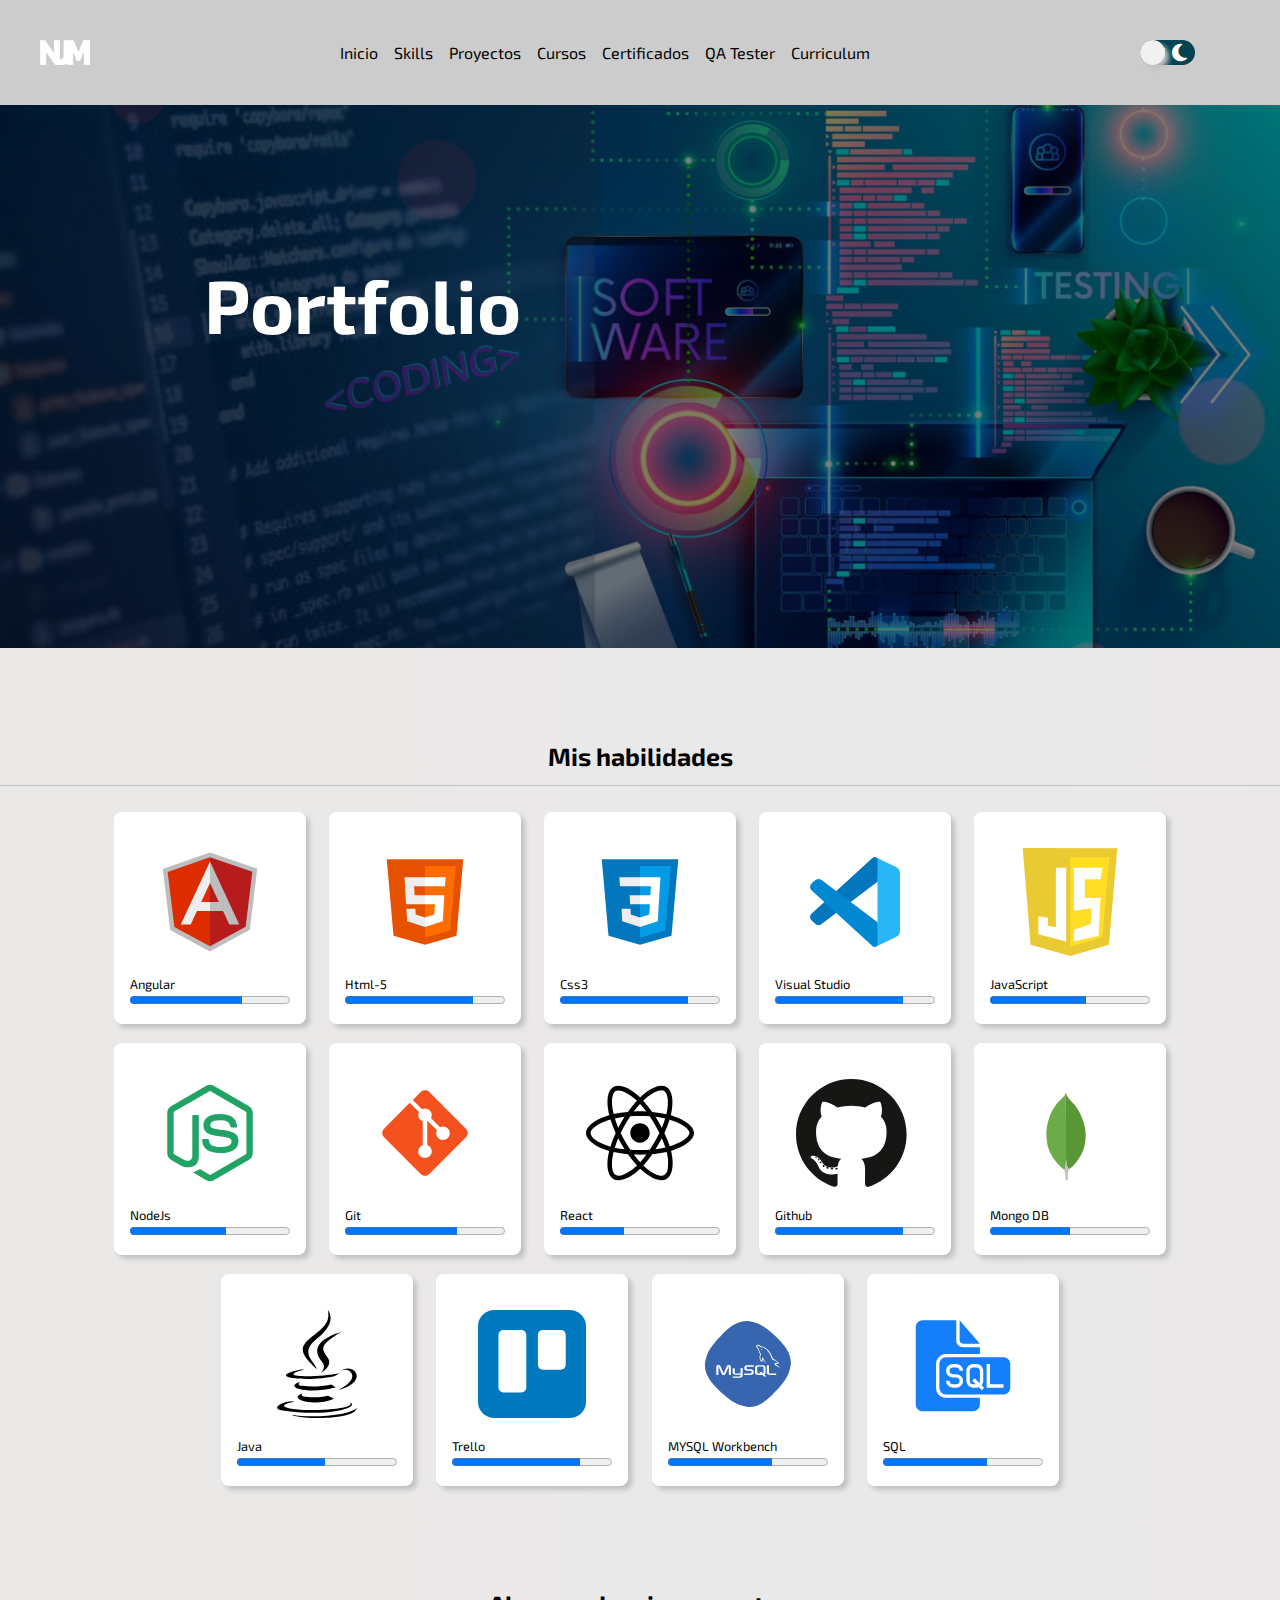
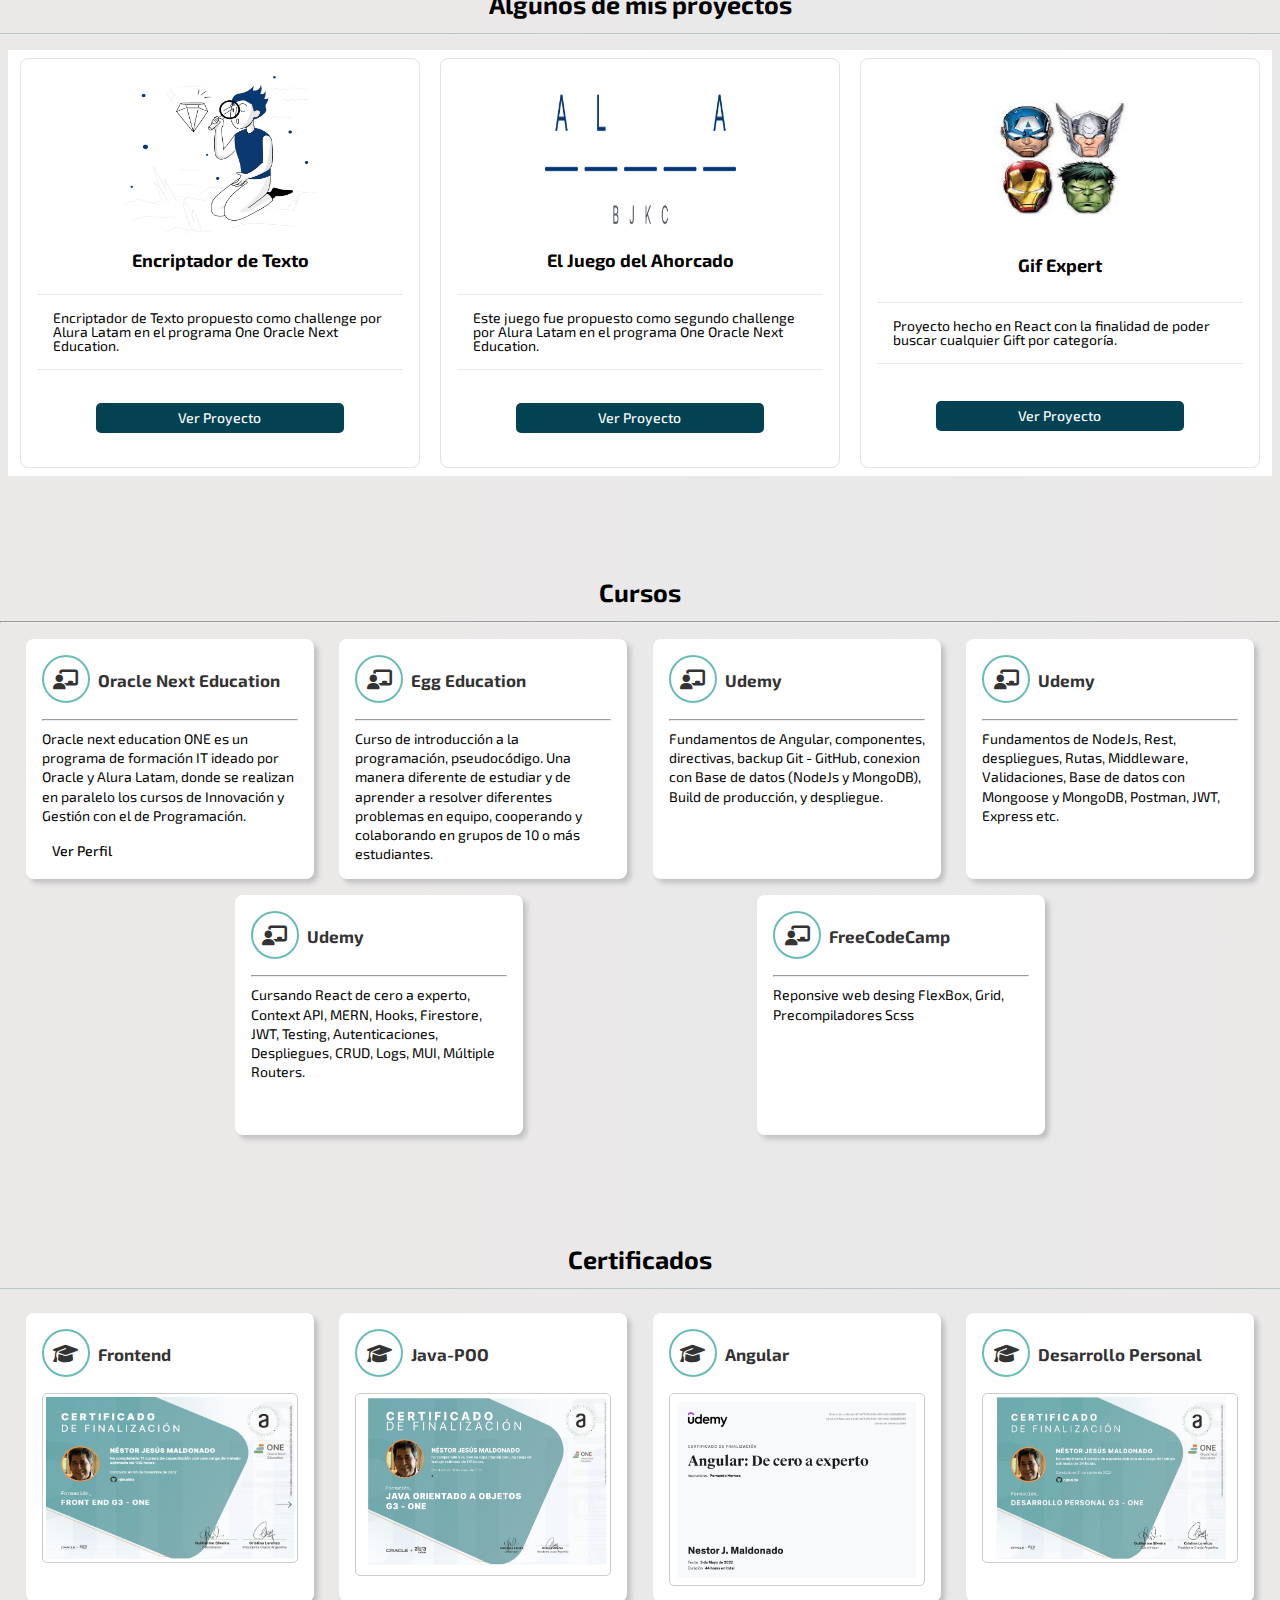
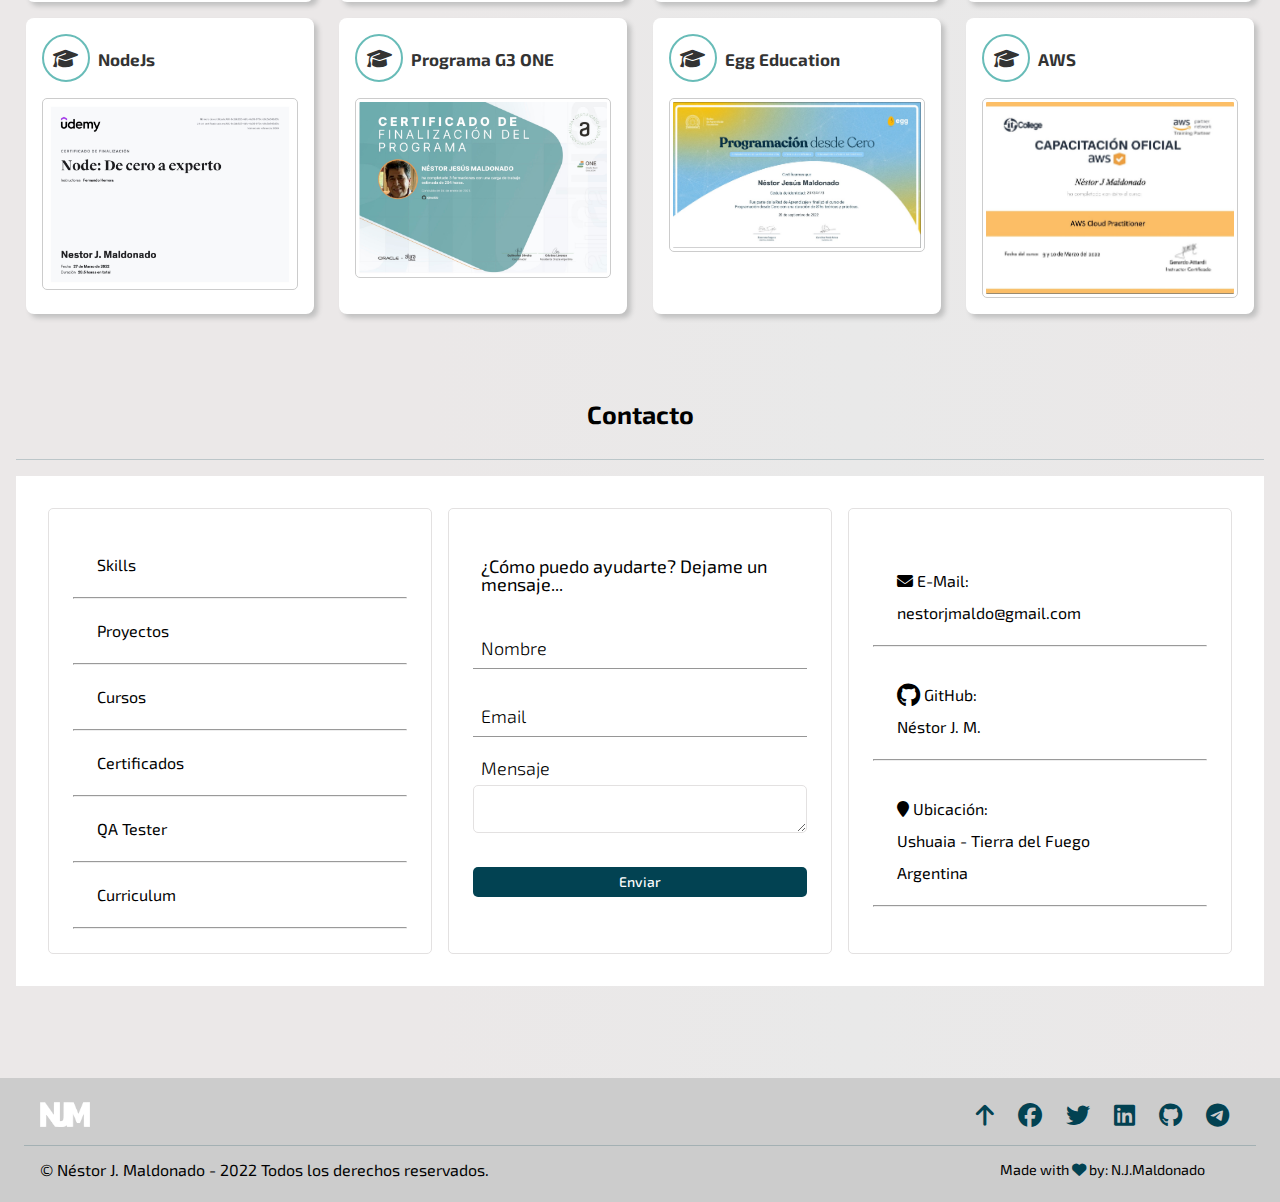
==== front.html @ 5a68ca97 "más habilidades css" ====
<!DOCTYPE html>
<html lang="es">
<head>
    <meta class="header__enlace" charset="UTF-8">
    <meta class="header__enlace" http-equiv="X-UA-Compatible" content="IE=edge">
    <meta class="header__enlace" name="viewport" content="width=device-width, initial-scale=1.0">
    <!-- Css -->
    <link rel="stylesheet" href="css/main.css">
    <!-- Google Font -->
    <link rel="preconnect" href="https://fonts.googleapis.com">
    <link rel="preconnect" href="https://fonts.gstatic.com" crossorigin>
    <link href="https://fonts.googleapis.com/css2?family=Exo+2:wght@300;400;500;600;700&family=Montserrat:wght@300;400;700&display=swap" rel="stylesheet">
    <!-- Font Awesome -->
    <link rel="stylesheet" href="https://cdnjs.cloudflare.com/ajax/libs/font-awesome/6.4.0/css/all.min.css">  

    <title>Portfolio</title>
</head>
<body>
    <section class="container" id="index">
        <header class="header__navbar-fixed ">
            <nav class="header__navbar">
                <img  class="logo" src="images/logo.png" alt="Nestor J. Maldonado">
                <ul class="header__menu" id="menu">
                    <a class="header__enlace " href="index.html">Inicio</a>
                    <a class="header__enlace " href="#habilidades">Skills</a>
                    <a class="header__enlace " href="#proyectos">Proyectos</a>
                    <a class="header__enlace " href="#cursos">Cursos</a>
                    <a class="header__enlace " href="#certificados">Certificados</a>
                    <a class="header__enlace " href="qa.html">QA Tester</a>
                    <a class="header__enlace " target="_blank" href="cv.html">Curriculum </a>
                </ul>
                <button class="header__switch" id="switch">
                    <span><i class="fas fa-sun fa-xl"></i></span>
                    <span><i class="fas fa-moon fa-xl"></i></span>
                </button>
                <div class="header__menu-bar" id="menu_bar">
                    <i class="fas fa-bars"></i>
                </div>
            </nav>
        </header>
        <main class="contenido">
            <!-- Banner -->
            <section class="contenido__banner">
                <div class="contenido__overlay">
                    <h2 class="contenido__text-center">Portfolio</h2>
                </div>
            </section>
            <!-- End Banner -->
            <!-- Habilidades -->
            <section class="habilidades" id="habilidades">
                <h2 class="titulo">Mis habilidades</h2>
                <div class="line"></div>
                <div class="contenedor-habilidad tarjeta-icono">
                    <img src="images/angular.svg"
                         alt="Angular"
                         loading="lazy"
                         class="icono">
                    <label class="habilidad__line" 
                           for="file">Angular</label>
                    <progress class="habilidad__line-progress" 
                              id="file" 
                              max="100" 
                              value="70"> 70% 
                    </progress>
                </div>
                <div class="contenedor-habilidad tarjeta-icono">
                    <img src="images/html-5.svg"
                         alt="html-5"
                         loading="lazy"
                         class="icono">
                        <label class="habilidad__line" 
                           for="file">Html-5</label>
                        <progress class="habilidad__line-progress" 
                              id="file" 
                              max="100" 
                              value="80">
                        </progress>
                </div>
                <div class="contenedor-habilidad tarjeta-icono">
                    <img src="images/css3.svg"
                         alt="Css3"
                         loading="lazy"
                         class="icono">
                        <label class="habilidad__line" 
                               for="file">Css3</label>
                        <progress class="habilidad__line-progress" 
                                  id="file" 
                                  max="100" 
                                  value="80">
                        </progress>
                </div>
                <div class="contenedor-habilidad tarjeta-icono">
                    <img src="images/visual-studio.svg"
                         alt="visual-studio"
                         loading="lazy"
                         class="icono">
                         <label class="habilidad__line" 
                                for="file">Visual Studio</label>
                        <progress class="habilidad__line-progress" 
                                  id="file" 
                                  max="100" 
                                  value="80">
                        </progress>
                </div>
                <div class="contenedor-habilidad tarjeta-icono">
                    <img src="images/javascript-1.svg"
                         alt="JavaScript"
                         loading="lazy"
                         class="icono">
                         <label class="habilidad__line" 
                         for="file">JavaScript</label>
                        <progress class="habilidad__line-progress" 
                                  id="file" 
                                  max="100" 
                                  value="60">
                        </progress>
                </div>
                <div class="contenedor-habilidad tarjeta-icono">
                    <img src="images/icons8-node-js.svg"
                         alt="NodeJs"
                         loading="lazy"
                         class="icono">
                        <label class="habilidad__line" 
                               for="file">NodeJs</label>
                        <progress class="habilidad__line-progress" 
                                  id="file" 
                                  max="100" 
                                  value="60">
                        </progress>
                </div>
                <div class="contenedor-habilidad tarjeta-icono">
                    <img src="images/git.svg"
                         alt="git"
                         loading="lazy"
                         class="icono">
                        <label class="habilidad__line" 
                               for="file">Git</label>
                        <progress class="habilidad__line-progress" 
                                  id="file" 
                                  max="100" 
                                  value="70">
                        </progress>
                </div>
                <div class="contenedor-habilidad tarjeta-icono">
                    <img src="images/react.svg"
                         alt="React"
                         loading="lazy"
                         class="icono">
                        <label class="habilidad__line" 
                                    for="file">React</label>
                        <progress class="habilidad__line-progress" 
                                  id="file" 
                                  max="100" 
                                  value="40">
                        </progress>
                </div>
                <div class="contenedor-habilidad tarjeta-icono">
                    <img src="images/github-icon-1.svg"
                         alt="github"
                         loading="lazy"
                         class="icono">
                        <label class="habilidad__line" 
                               for="file">Github</label>
                        <progress class="habilidad__line-progress" 
                                  id="file" 
                                  max="100" 
                                  value="80">
                        </progress>
                </div>
                <div class="contenedor-habilidad tarjeta-icono">
                    <img src="images/mongodb-icon-1.svg"
                         alt="mongoDB"
                         loading="lazy"
                         class="icono">
                        <label class="habilidad__line" 
                               for="file">Mongo DB</label>
                        <progress class="habilidad__line-progress" 
                                  id="file" 
                                  max="100" 
                                  value="50">
                        </progress>
                </div>
                <div class="contenedor-habilidad tarjeta-icono">
                    <img src="images/java.svg"
                         alt="Java"
                         loading="lazy"
                         class="icono">
                        <label class="habilidad__line" 
                               for="file">Java</label>
                        <progress class="habilidad__line-progress" 
                                  id="file" 
                                  max="100" 
                                  value="55">
                        </progress>
                </div>
                <div class="contenedor-habilidad tarjeta-icono">
                    <img src="images/trello.svg"
                         alt="Trello"
                         loading="lazy"
                         class="icono">
                        <label class="habilidad__line" 
                               for="file">Trello</label>
                        <progress class="habilidad__line-progress" 
                                  id="file" 
                                  max="100" 
                                  value="80">
                        </progress>
                </div>
                <div class="contenedor-habilidad tarjeta-icono">
                    <img src="images/mySql.svg"
                         alt="SQL"
                         loading="lazy"
                         class="icono">
                        <label class="habilidad__line" 
                               for="file">MYSQL Workbench</label>
                        <progress class="habilidad__line-progress" 
                                  id="file" 
                                  max="100" 
                                  value="65">
                        </progress>
                </div>
                <div class="contenedor-habilidad tarjeta-icono">
                    <img src="images/SQL.svg"
                         alt="SQL"
                         loading="lazy"
                         class="icono">
                        <label class="habilidad__line" 
                               for="file">SQL</label>
                        <progress class="habilidad__line-progress" 
                                  id="file" 
                                  max="100" 
                                  value="65">
                        </progress>
                </div>
            </section>
            <!-- End Habilidades -->
            <!-- Proyectos -->
            <section class="proyectos" id="proyectos">
                <h2 class="titulo">Algunos de mis proyectos</h2>
                <div class="line"></div>
                <div class="contenedor-de-proyectos">
                    <div class="tarjeta-de-proyecto">
                        <img src="images/muñeco.png"
                             alt="Ecriptado de Texto"
                             loading="lazy"
                             class="project-img">
                        <h3 class="titulo-de-proyecto">Encriptador de Texto</h3>
                        <p class="detalles-de-proyecto">
                            Encriptador de Texto propuesto como challenge por Alura Latam en el programa One Oracle Next Education.</p>
                        <a href="https://njmaldo.github.io/Encriptador-de-Texto/" 
                           target="_blank" 
                           class="button">
                        <span>Ver Proyecto</span>
                        </a>
                    </div>
                    <div class="contenedor-de-proyecto tarjeta-de-proyecto">
                            <img src="images/ahorcado.png"
                                    alt="El juego del Ahoracado"
                                    loading="lazy"
                                    class="project-img">
                            <h3 class="titulo-de-proyecto">El Juego del Ahorcado</h3>
                            <p class="detalles-de-proyecto">
                                Este juego fue propuesto como segundo challenge por Alura Latam en el programa One Oracle Next Education. </p>
                            <a  href="https://njmaldo.github.io/juego_del_ahorcado/" 
                                target="_blank" 
                                class="button">
                            <span>Ver Proyecto</span>
                            </a>
                    </div>
                    <div class="contenedor-de-proyecto tarjeta-de-proyecto">
                            <img src="images/avengers.jpeg"
                                 alt="otro-proyecto"
                                 loading="lazy"
                                 class="project-img">
                            <h3 class="titulo-de-proyecto">Gif Expert</h3>
                            <p class="detalles-de-proyecto">
                                Proyecto hecho en React con la finalidad de poder buscar cualquier Gift por categoría.</p>
                            <a href="https://njmaldo.github.io/gifs-app-vite/" 
                               target="_blank" 
                               class="button">
                            <span>Ver Proyecto</span>
                            </a>
                    </div>
                </div>
            </section>
            <!-- End Proyectos -->
            <!-- about -->
            <!-- <section class="about" id="about">
                <h2 class="titulo">Sobre Mí</h2>
                <div class="line"></div>
                <p class="yo">Mi nombre es Néstor, nací en un mundo analógico y tuve la oportunidad de vivir la revolución digital en primera persona. Trabajé en grandes empresas multinacionales del sector tecnológico con electrónica analógica y digital, 
                    allí tome contacto con la programación en bajo nivel (ICSP). Me apasioné con la programación y desde ese momento nunca me detuve. En este momento estoy enfocado en desarrollo web, tanto en front como en backend.<br>
                    Trabajo constántemente en diversos proyectos y disfruto cada desafío, busco adquirir experiencia profesional como desarrollador, no tengo miedo al cambio ni a las nuevas experiencias, puedo trabajar solo o en grupos, donde puedo integrarme fácilmente,
                     disfruto aprendiendo de quienes saben más que yo, y más aún mentorizando a quien pueda, siempre que haya una oportunidad.
                    </p>
            </section> -->
            <section class="about" id="cursos">
                <h2 class="titulo">Cursos</h2>
                <hr>
                <div class="about__row">
                    <div class="about__detail">
                        <h3><i class="fa fa-chalkboard-user"></i>Oracle Next Education</h3>
                        <hr>
                        <p>Oracle next education ONE es un programa de formación IT ideado por Oracle y Alura Latam, donde se realizan en paralelo los cursos de Innovación y Gestión con el de Programación.</p>
                            <a target="_blank" href="https://app.aluracursos.com/user/nestorjmaldo/fullCertificate/a5e89cc018bd2e7883b5d84e7eba1e15"><button class="btn_link">Ver Perfil</button> </a>
                        
                    </div>
                    <div class="about__detail">
                        <h3><i class="fa fa-chalkboard-user"></i>Egg Education</h3>
                        <hr>
                        <p>Curso de introducción a la programación, pseudocódigo. Una manera diferente de estudiar y de aprender a resolver diferentes problemas en equipo, cooperando y colaborando en grupos de 10 o más estudiantes.</p>
                    </div>
                    <div class="about__detail">
                        <h3><i class="fa fa-chalkboard-user"></i>Udemy</h3>
                        <hr>
                        <p>Fundamentos de Angular, componentes, directivas, backup Git - GitHub, conexion con Base de datos (NodeJs y MongoDB), Build de producción, y despliegue. </p>
                    </div>
                    <div class="about__detail">
                        <h3><i class="fa fa-chalkboard-user"></i>Udemy</h3>
                        <hr>
                        <p>Fundamentos de NodeJs, Rest, despliegues, Rutas, Middleware, Validaciones, Base de datos con Mongoose y MongoDB, Postman, JWT, Express etc.</p>
                    </div>
                    <div class="about__detail">
                        <h3><i class="fa fa-chalkboard-user"></i>Udemy</h3>
                        <hr>
                        <p>Cursando React de cero a experto, Context API, MERN, Hooks, Firestore, JWT, Testing, Autenticaciones, Despliegues, CRUD, Logs, MUI, Múltiple Routers.</p>
                    </div>
                    <div class="about__detail">
                        <h3><i class="fa fa-chalkboard-user"></i>FreeCodeCamp</h3>
                        <hr>
                        <p>Reponsive web desing FlexBox, Grid, Precompiladores Scss</p>
                    </div>
                    
                </div>
            </section>
            <!-- End about -->
            <!-- Certificados -->
            <section class="about" id="certificados">
                <h2 class="titulo">Certificados</h2>
                <div class="line"></div>
                <div class="container-certificados">
                    
                    <div class="modal" id="myModal" >
                        <span class="close" onclick="document.getElementById('myModal').style.display='none' ">&times;</span>
                        <img class="modal-content" id="img01">
                        <div class="caption"></div>
                    </div>
                    <div class="about__detail">
                        <h3><i class="fa fa-graduation-cap"></i>Frontend</h3>
                        <img src="images/Certificado-One-G3-Frontend.png" alt="Curso de Frontend" data-modal="1" class="img" id="myImg">
                    </div>
                    <div class="about__detail">
                        <h3><i class="fa fa-graduation-cap"></i>Java-POO</h3>
                        <img src="images/Certificado-Java-Poo-G3-One.jpg" alt="Curso de Java" data-modal="2" class="img" id="myImg">
                    </div>
                    <div class="about__detail" >
                        <h3><i class="fa fa-graduation-cap"></i>Angular</h3>
                        <img src="images/Certificado Angular Udemy .jpg" alt="Curso de Angular" data-modal="3" class="img" id="myImg">
                    </div>
                    <div class="about__detail">
                        <h3><i class="fa fa-graduation-cap"></i>Desarrollo Personal</h3>
                        <img src="images/Certificado-G3-One.jpg" alt="Curso de Desarrolo personal" data-modal="4" class="img" id="myImg">
                    </div>
                    <div class="about__detail">
                        <h3><i class="fa fa-graduation-cap"></i>NodeJs</h3>
                        <img src="images/Certificado Node Udemy .jpg" alt="Curso de NodeJs" data-modal="5" class="img" id="myImg">
                    </div>
                    <div class="about__detail">
                        <h3><i class="fa fa-graduation-cap"></i>Programa G3 ONE</h3>
                        <img src="images/Fin-Programa-G3-ONE.jpg" alt="Curso Oracle ONE" data-modal="6" class="img" id="myImg">
                    </div>
                    <div class="about__detail">
                        <h3><i class="fa fa-graduation-cap"></i>Egg Education</h3>
                        <img src="images/Certificado-Egg.jpg" alt="Curso de Pseudocódigo" data-modal="7" class="img" id="myImg">
                    </div>
                    <div class="about__detail">
                        <h3><i class="fa fa-graduation-cap"></i>AWS</h3>
                        <img src="images/Certificado-AWS.jpg" alt="Curso de AWS" data-modal="8" class="img" id="myImg">
                    </div>
                </div>
            </section>
            <!-- End Certificados -->
            <!-- Contacto -->
            <section class="contacto">
                <h2 class="titulo">Contacto</h2>
                <div class="line"></div>
                <div class="contacto__container">
                    <div class="contacto__ref">
                        <div class="address-box">
                            <a href="#habilidades">Skills</a>
                        </div>
                        <hr>
                        <div class="address-box">
                            <a href="#proyectos">Proyectos</a>
                        </div>
                        <hr>
                        <div class="address-box">
                            <a href="#cursos">Cursos</a>
                        </div>
                        <hr>
                        <div class="address-box">
                            <a href="#certificados">Certificados</a>
                        </div>
                        <hr>
                        <div class="address-box">
                            <a href="qa.html">QA Tester</a>
                        </div>
                        <hr>
                        <div class="address-box">
                            <a href="cv.html">Curriculum</a>
                        </div>
                        <hr>
                    </div>
                    <form class="contacto__formulario" 
                          method="post" 
                          action="https://formspree.io/f/xyyagaon" 
                          id="contacto__formulario">
                        <legend class="form__label">¿Cómo puedo ayudarte? Dejame un mensaje...</legend>
                        <fieldset>
                            <div class="input-container">
                                <input  name="nombre" 
                                        id="nombre" 
                                        class="input" 
                                        type="text" 
                                        placeholder="Nombre" 
                                        data-nombre
                                        data-tipo="nombre"
                                        required>
                                <label class="input-label" for="nombre">Nombre</label>
                                <span class="input-message-error">Este campo no es válido</span>
                            </div>
                            <div class="input-container">
                                <input name="email" 
                                        id="email" 
                                        class="input" 
                                        type="email" 
                                        placeholder="E-mail" 
                                        data-email
                                        data-tipo="email"
                                        required>
                                <label class="input-label" for="email">Email</label>
                                <span class="input-message-error">Este campo no es válido</span>
                            </div>
        
                            <div class="textarea-container contacto_mensaje-container">
                                <textarea class="textarea contacto_mensaje"
                                          name="mensaje"
                                          id="mensaje"
                                          placeholder="Mensaje"
                                          required
                                          data-desc
                                          data-tipo="mensaje">
                                </textarea>
                                <label class="textarea-label" for="mensaje">Mensaje</label>
                                <span class="textarea-message-error">Este campo es requerido</span>
                            </div>
                            <!-- <div class="contacto__btn"> -->
                                <button class="btn button" 
                                        type="submit"><span>Enviar</span></button>
                            <!-- </div> -->
                            <p id="my-form-status"></p>
                        </fieldset>                       
                    </form>
                    
                    <div class="contacto__ref ">
                        <!-- <div class="address-box">
                            <a href="tel:+5492901487488">
                                <i class="fa-solid fa-mobile"></i> 
                                Teléfono: <br><br> +5492901487488</a>
                        </div> -->
                        <!-- <hr> -->
                        <div class="address-box right">
                            <a href="mailto:nestorjmaldo@gmail.com">
                                <i class="fa fa-envelope"></i>
                                E-Mail:<br><br> nestorjmaldo@gmail.com</a>
                        </div>
                        <hr>
                        <div class="address-box right">
                            <p><i class="fa-brands fa-github fa-xl"></i> GitHub:</p>
                            <p><a href="https://github.com/njmaldo"><br>Néstor J. M.</a>
                            </p>
                        </div>
                        <hr>
                        <div class="address-box right">
                            <p><i class="fa fa-map-marker" aria-hidden="true"></i> Ubicación:</p>
                            <br>Ushuaia - Tierra del Fuego
                                <br><br>Argentina
                        </div>
                        <hr>
                    </div>
                </div>
            </section>
            <!--End Contacto -->
        </main>
        <!-- End Main -->
                <!-- Section Footer -->
                <footer class="footer" id="footer" >
                    <div class="footer_logo">
                        <img src="images/logo.png" alt="logo" />
                    </div>
                    <div class="social-icons">
                        <a class="arrow-up" href="#index" >
                            <i class="fa-solid fa-arrow-up fa-xl"></i></a>
                        <a  href="#"><i class="fa-brands fa-facebook fa-xl" aria-hidden="true"></i></a>
                        <a  href="#"><i class="fa-brands fa-twitter fa-xl" aria-hidden="true"></i></a>
                        <a  href="https://www.linkedin.com/in/nestorjmaldonado/"><i aria-hidden="true" class="fa-brands fa-linkedin fa-xl"></i></a>
                        <a  href="https://github.com/njmaldo"><i class="fa-brands fa-github fa-xl" aria-hidden="true"></i></a>
                        <a  href="https://t.me/NestorJMaldo"><i class="fa-brands fa-telegram fa-xl" aria-hidden="true"></i></a>       
                    </div>
                    <div class="line"></div>
                    <div class="text-center">
                        <p>&copy Néstor J. Maldonado - 2022 Todos los derechos reservados.</p>
                    </div>
                    <div class="text-right">
                        <p>Made with <i class="fa fa-heart" aria-hidden="true"></i> by: <a href="mailto:nestorjmaldo@gmail.com">N.J.Maldonado</a>
                        </p>
                    </div>
                </footer>
                <!-- End Footer -->
    </section>
<script src="portfolio.js"></script>
<script src="app.js" type="module"></script>
</body>
</html>
---- css/main.css ----
@import 'reset.css';
@import 'bases.css';
@import 'header.css';
@import 'dark.css';
@import 'contenido.css';
@import 'habilidades.css';
@import 'proyectos.css';
@import 'about.css';
@import 'contacto.css';
@import 'inputs.css';
@import 'card.css';
@import 'footer.css';
@import 'cv.css';
@import 'modal.css';
@import 'landing.css';
@import 'qa.css';
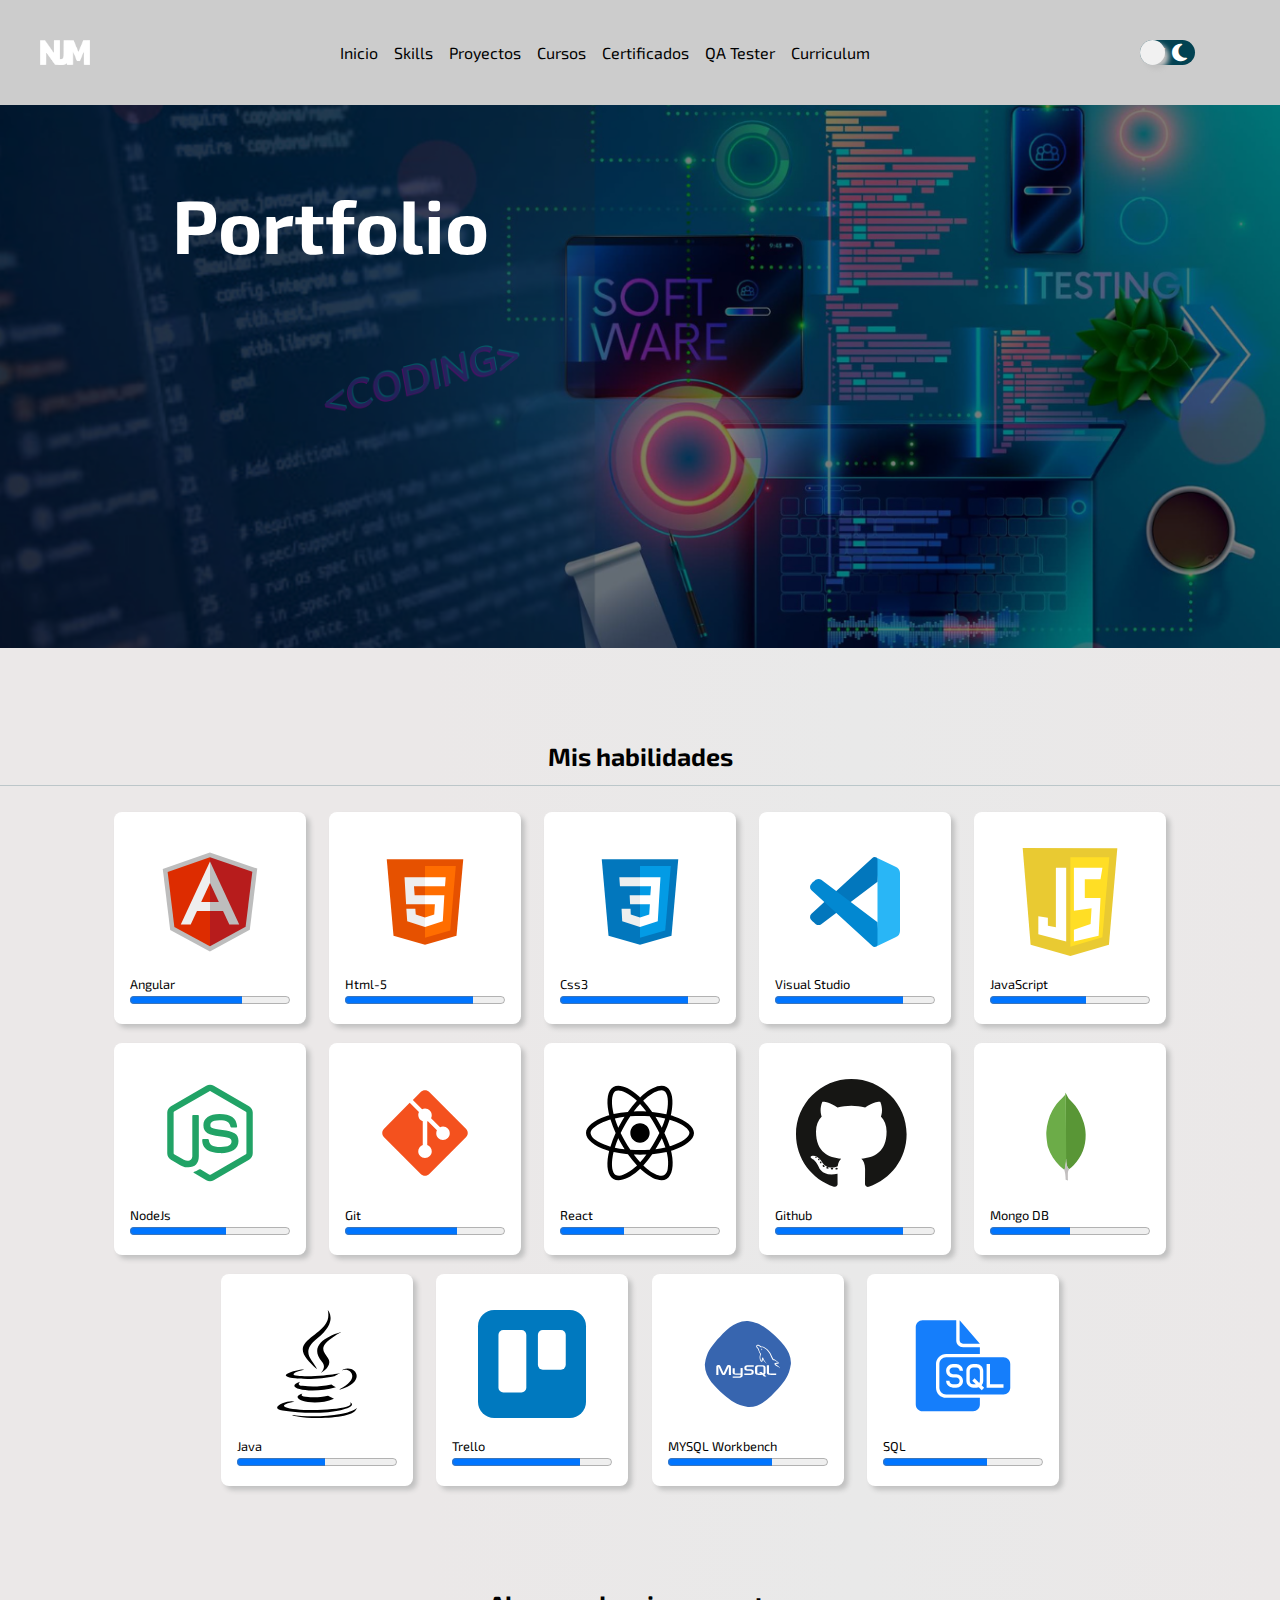
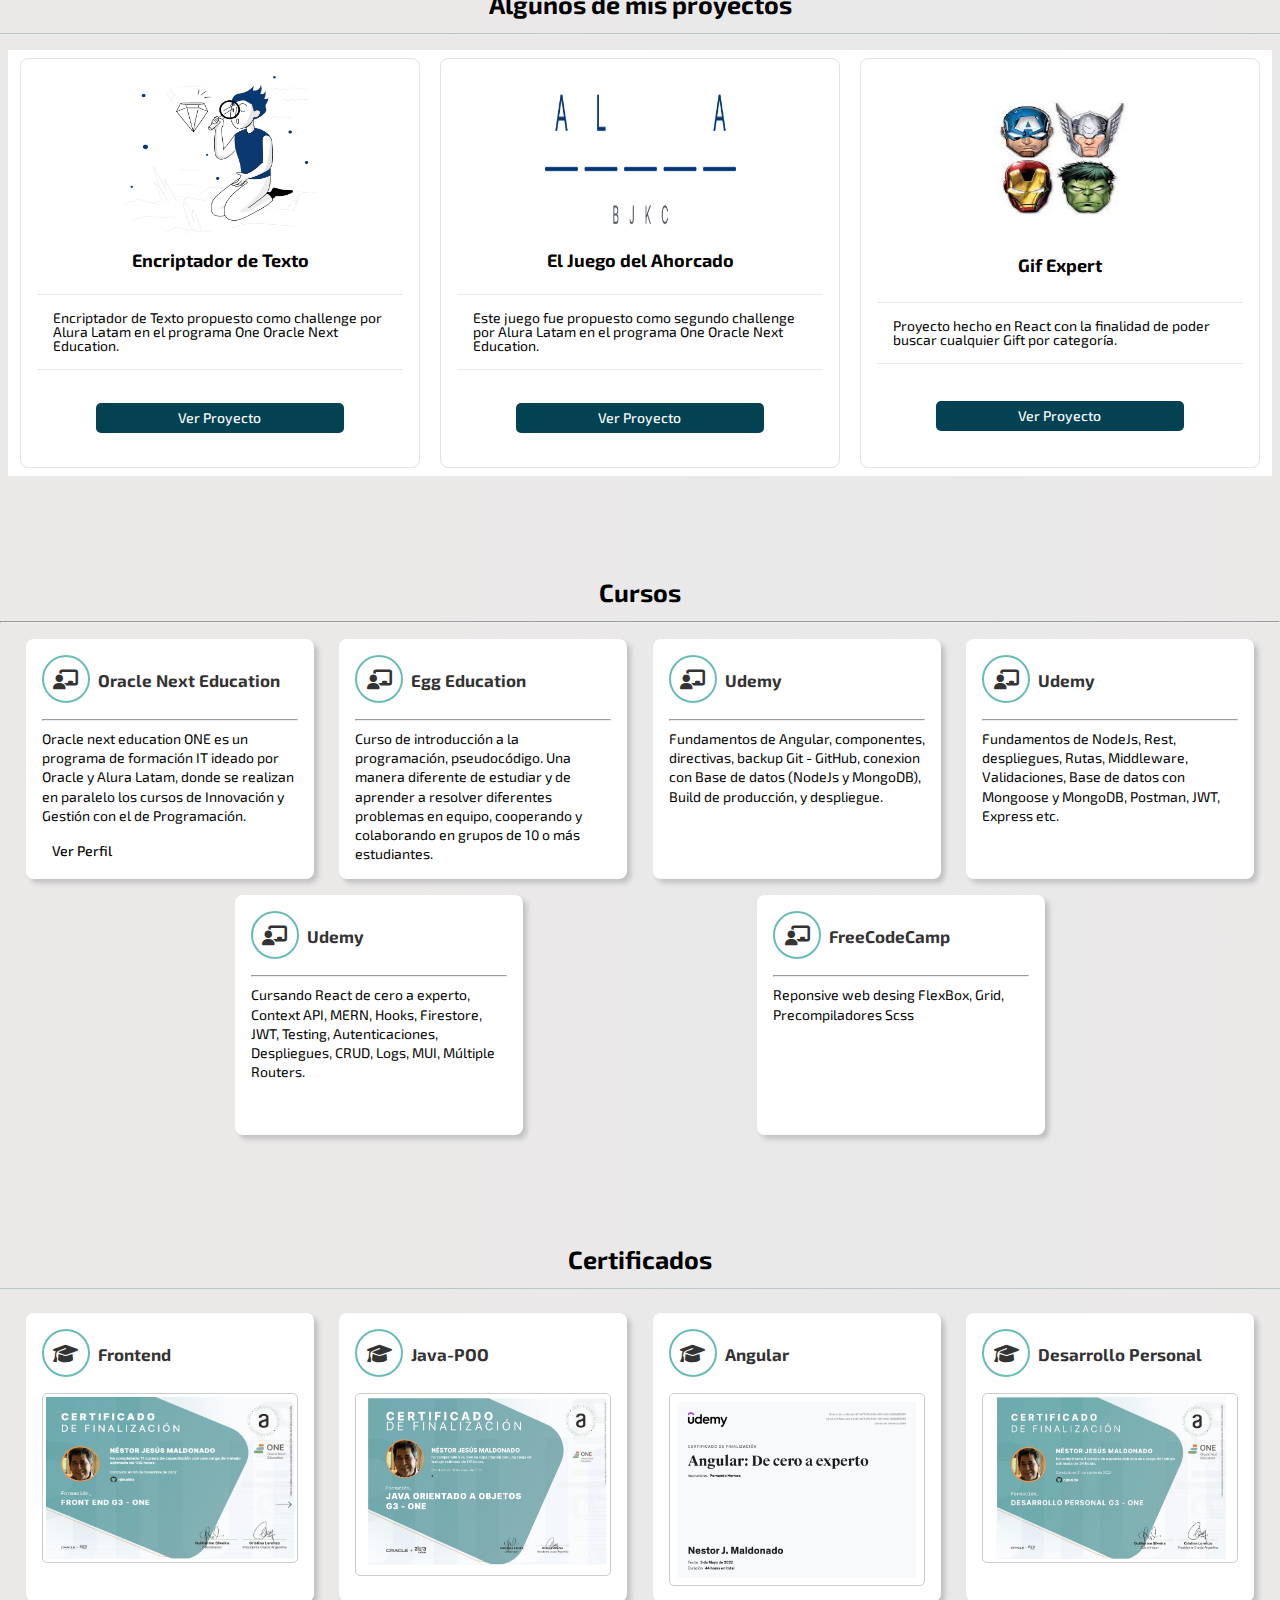
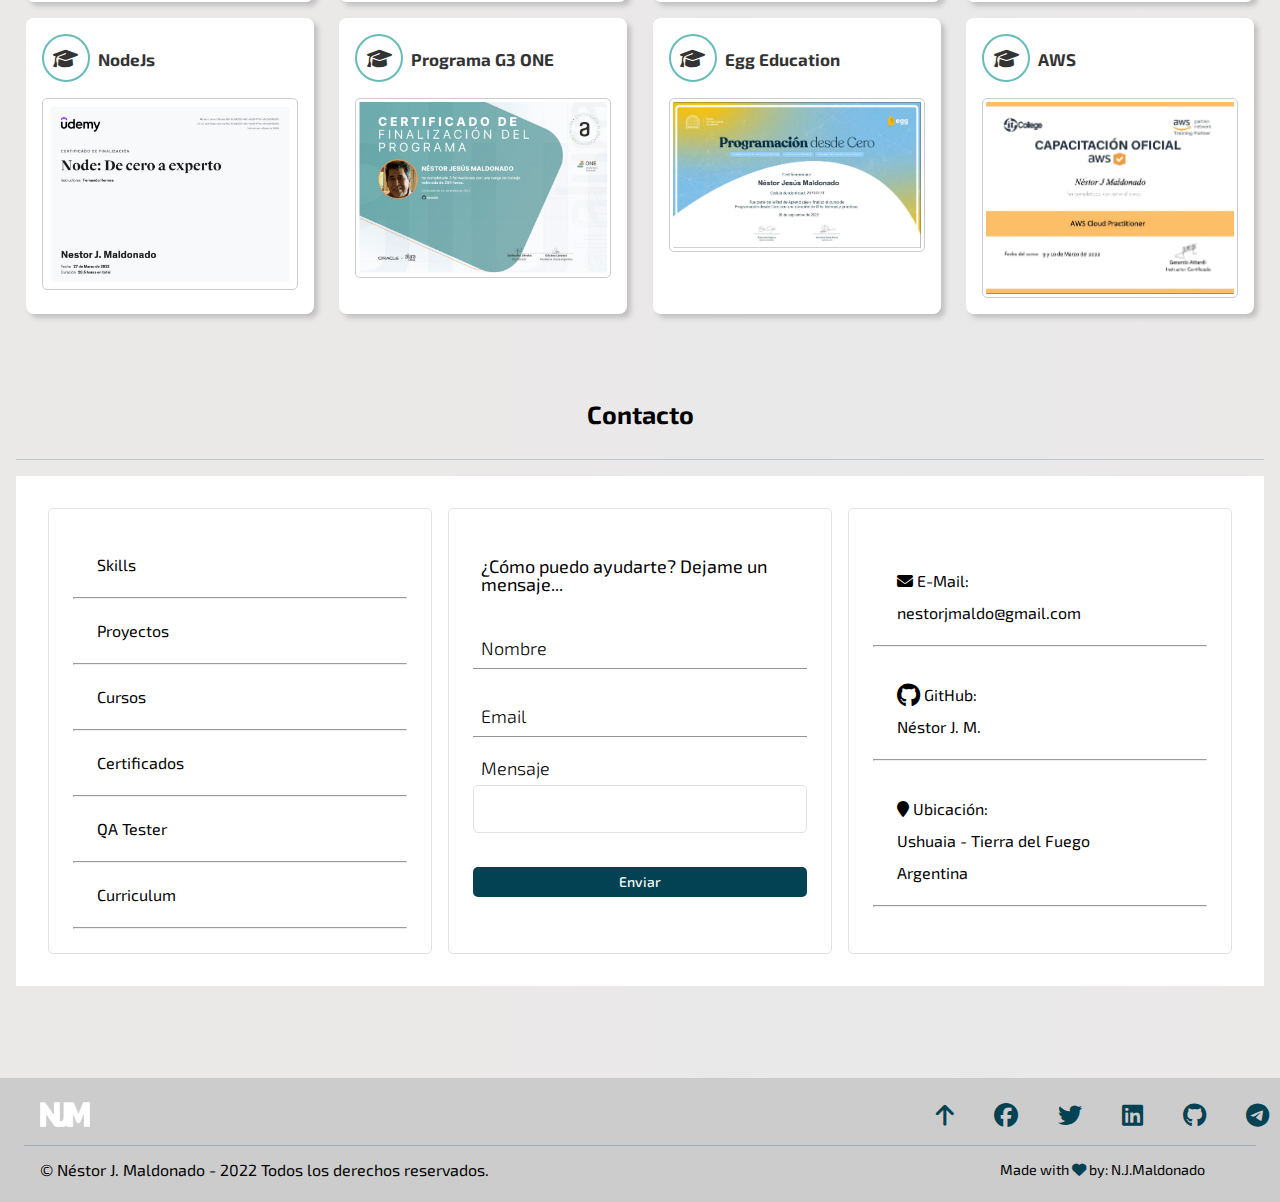
==== commit 22ad0636: "más habilidades" ====
--- a/front.html
+++ b/front.html
@@ -447,6 +447,7 @@
                                           name="mensaje"
                                           id="mensaje"
                                           placeholder="Mensaje"
+                                          minlength="10"
                                           required
                                           data-desc
                                           data-tipo="mensaje">
@@ -454,10 +455,8 @@
                                 <label class="textarea-label" for="mensaje">Mensaje</label>
                                 <span class="textarea-message-error">Este campo es requerido</span>
                             </div>
-                            <!-- <div class="contacto__btn"> -->
                                 <button class="btn button" 
                                         type="submit"><span>Enviar</span></button>
-                            <!-- </div> -->
                             <p id="my-form-status"></p>
                         </fieldset>                       
                     </form>
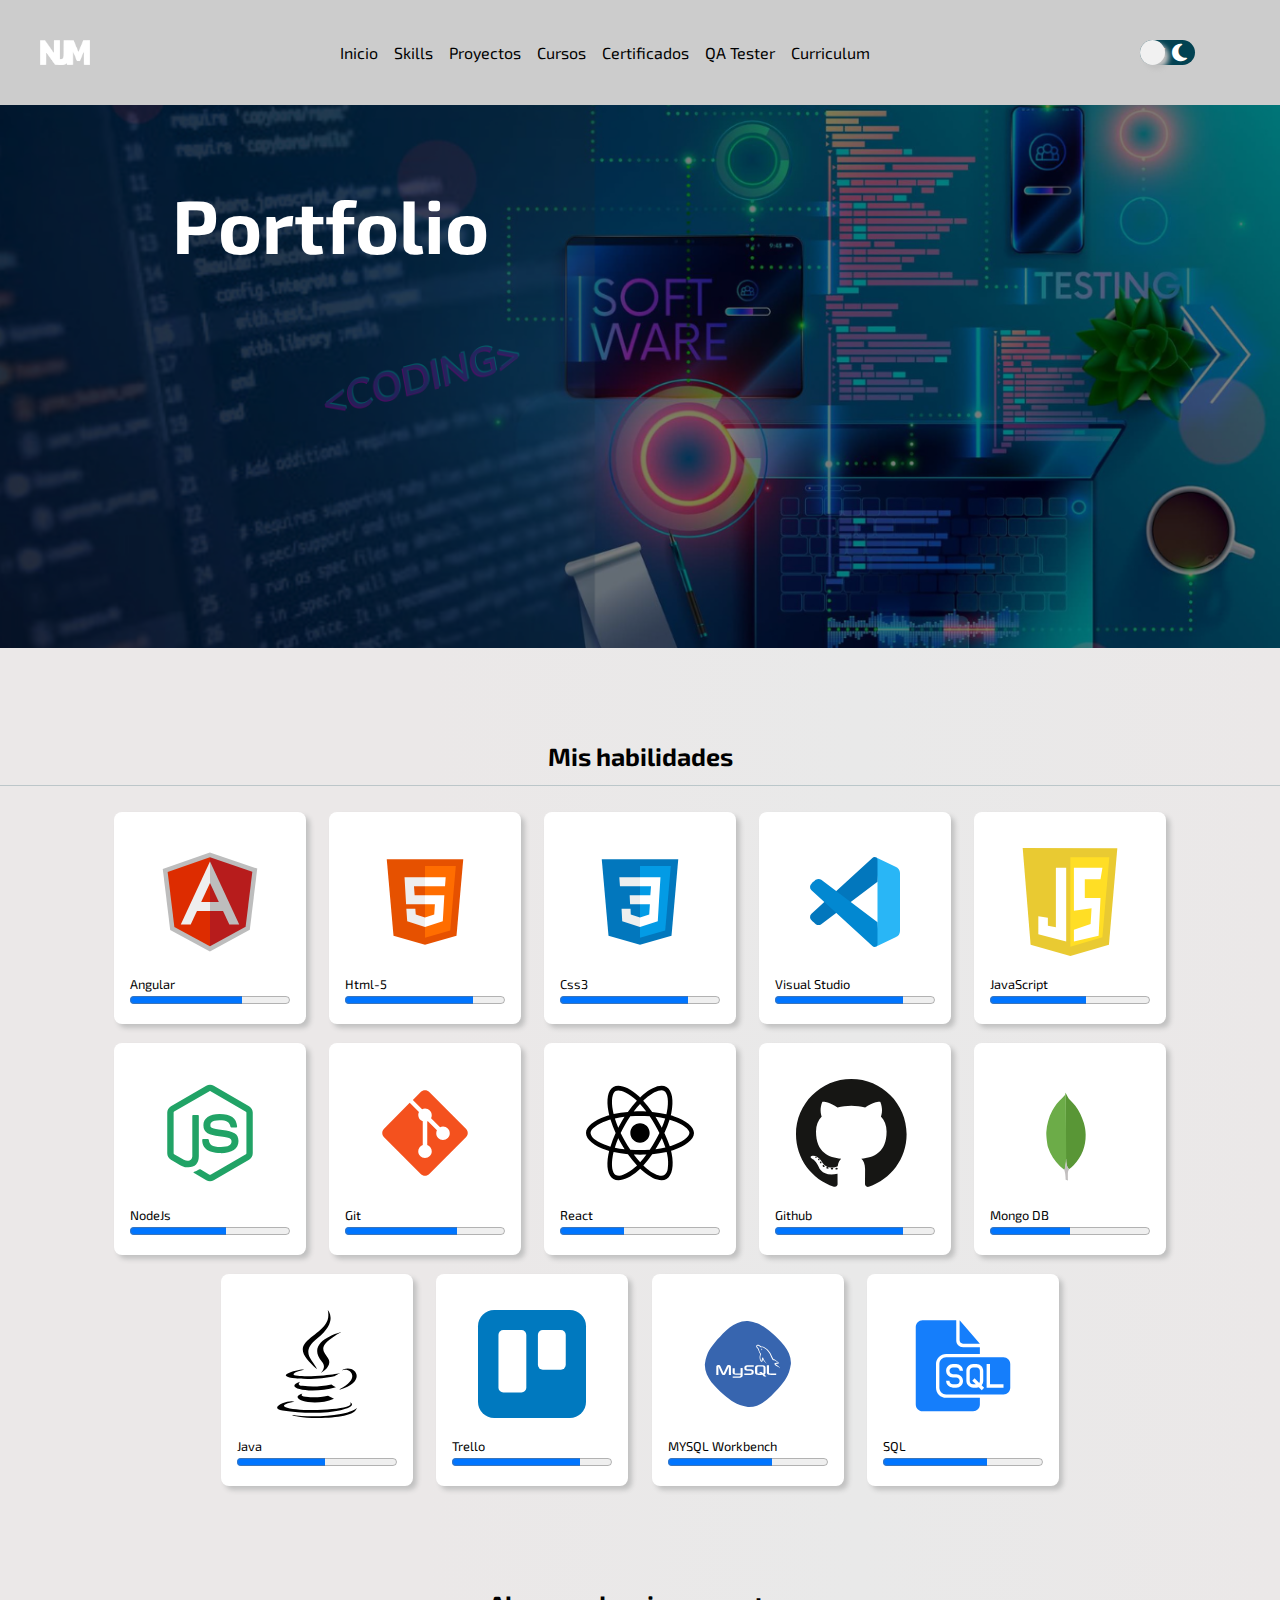
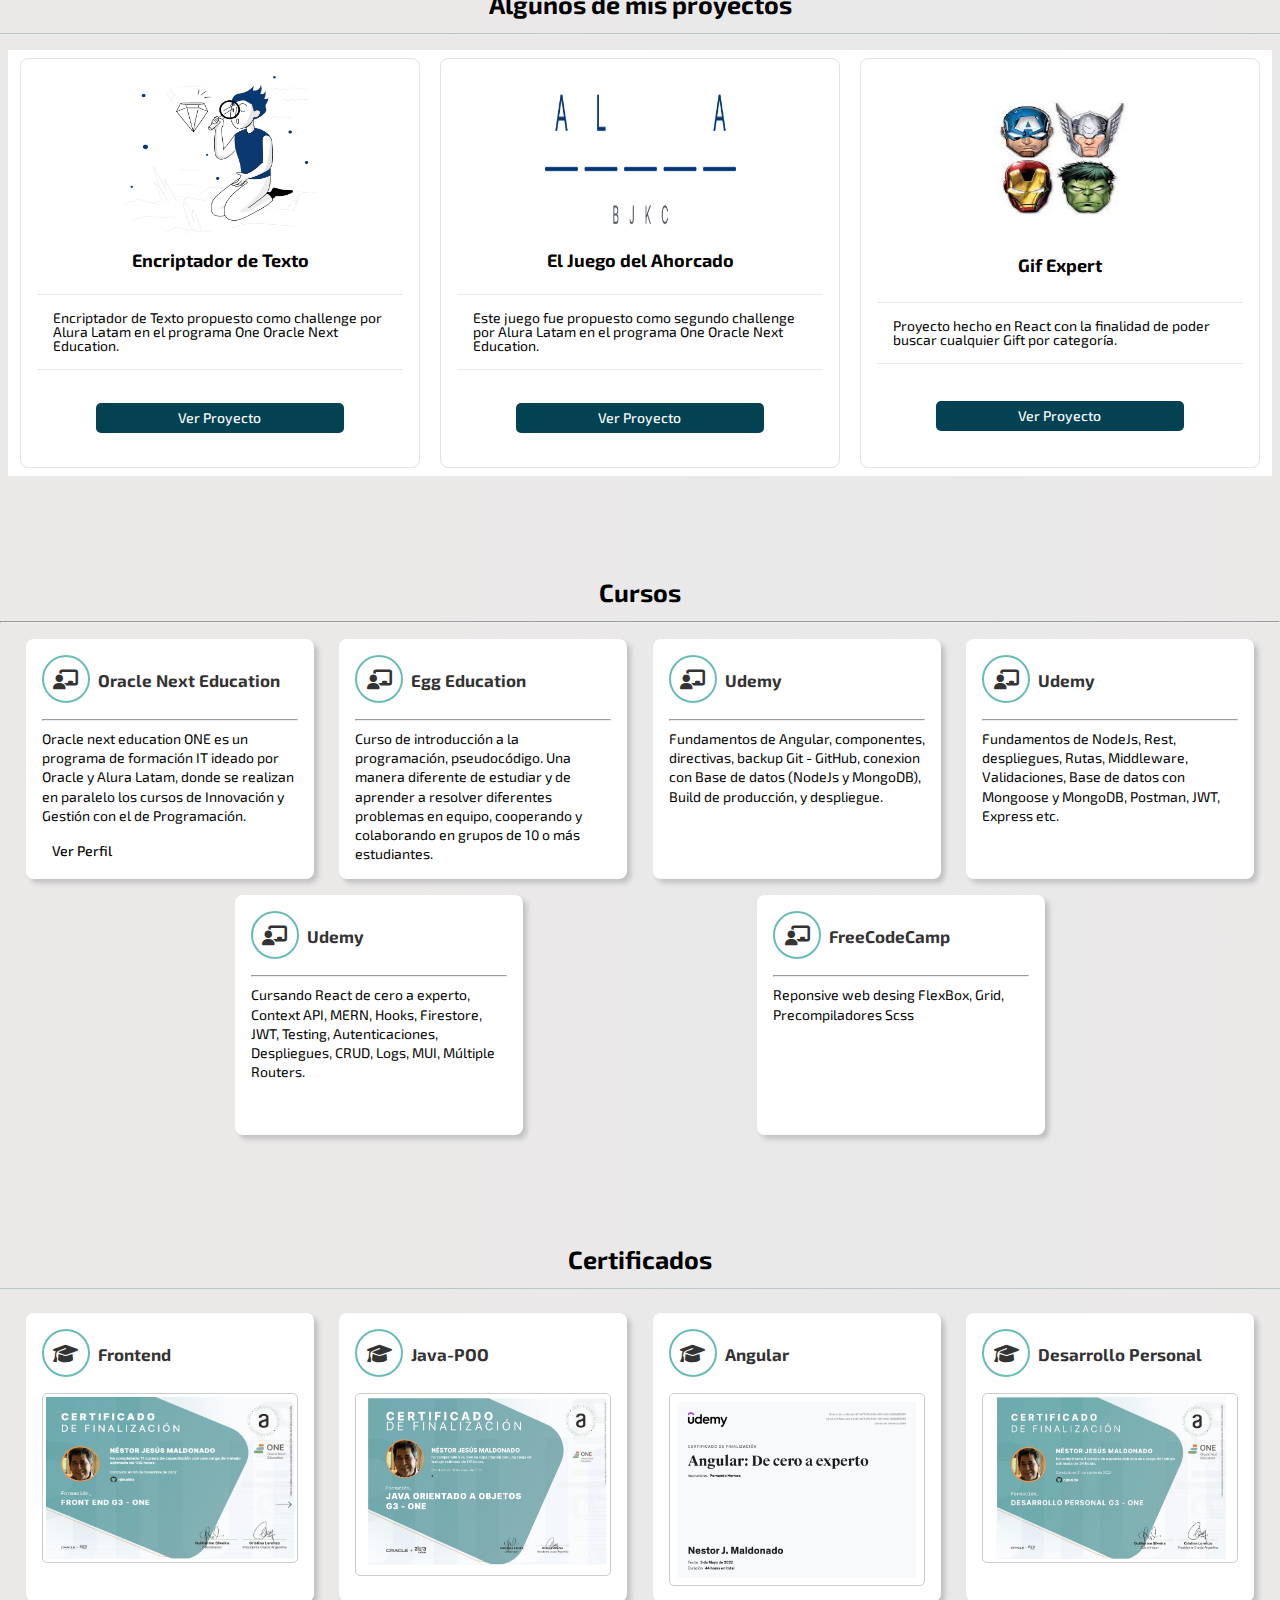
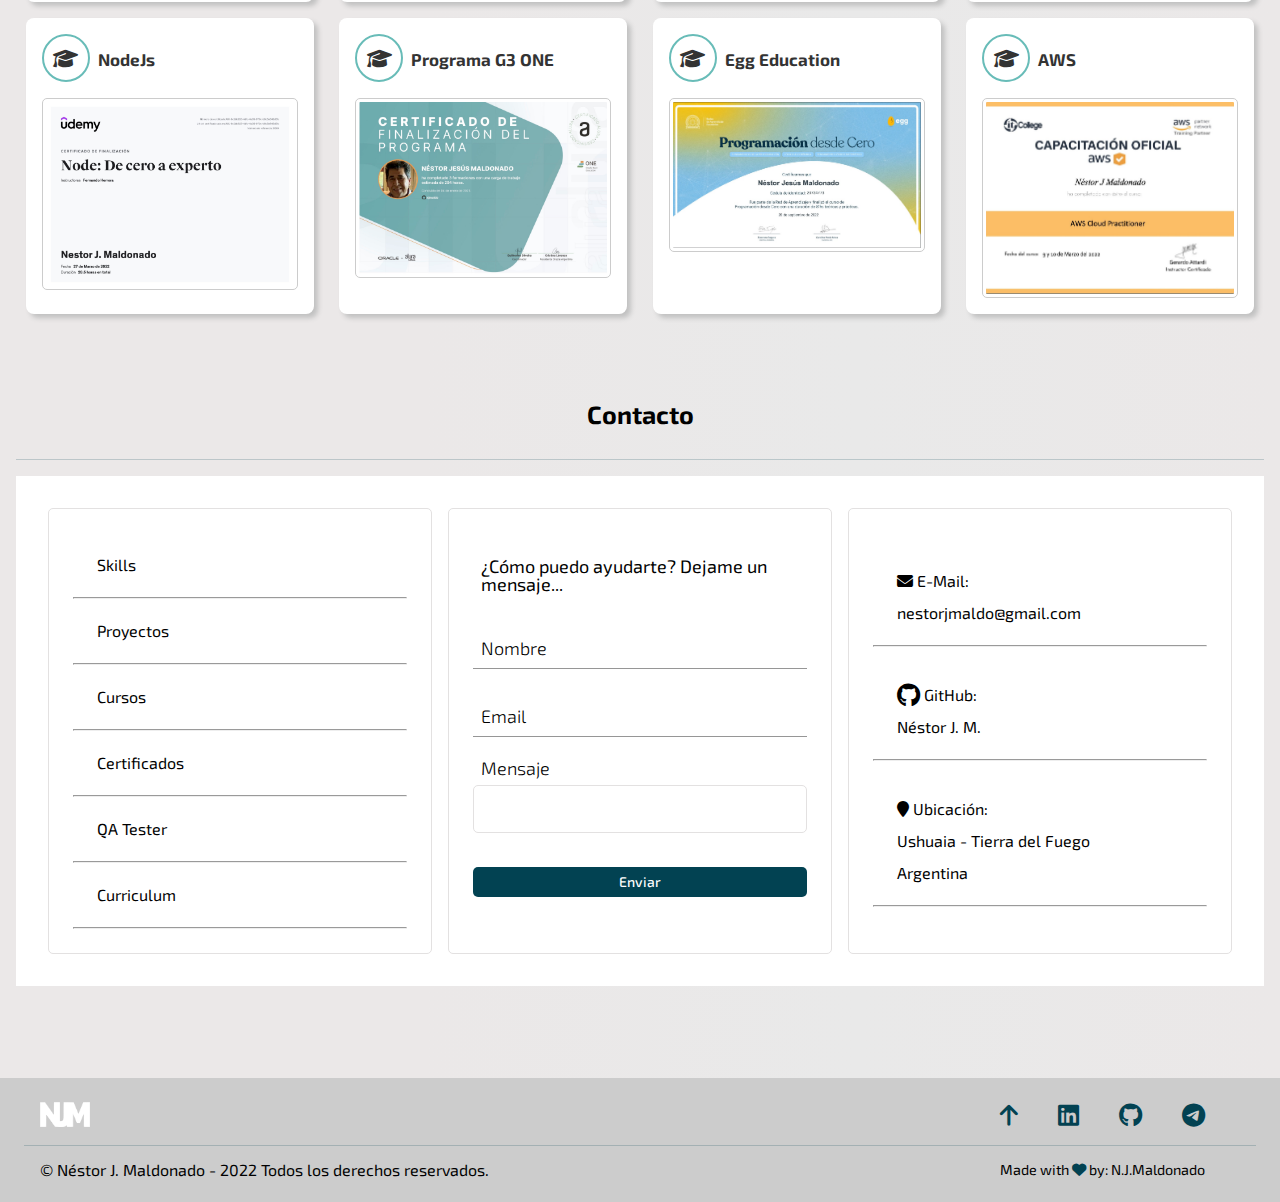
==== commit 47ea70f4: "target _blank" ====
--- a/front.html
+++ b/front.html
@@ -284,16 +284,7 @@
                 </div>
             </section>
             <!-- End Proyectos -->
-            <!-- about -->
-            <!-- <section class="about" id="about">
-                <h2 class="titulo">Sobre Mí</h2>
-                <div class="line"></div>
-                <p class="yo">Mi nombre es Néstor, nací en un mundo analógico y tuve la oportunidad de vivir la revolución digital en primera persona. Trabajé en grandes empresas multinacionales del sector tecnológico con electrónica analógica y digital, 
-                    allí tome contacto con la programación en bajo nivel (ICSP). Me apasioné con la programación y desde ese momento nunca me detuve. En este momento estoy enfocado en desarrollo web, tanto en front como en backend.<br>
-                    Trabajo constántemente en diversos proyectos y disfruto cada desafío, busco adquirir experiencia profesional como desarrollador, no tengo miedo al cambio ni a las nuevas experiencias, puedo trabajar solo o en grupos, donde puedo integrarme fácilmente,
-                     disfruto aprendiendo de quienes saben más que yo, y más aún mentorizando a quien pueda, siempre que haya una oportunidad.
-                    </p>
-            </section> -->
+            <!-- Cursos -->
             <section class="about" id="cursos">
                 <h2 class="titulo">Cursos</h2>
                 <hr>
@@ -330,7 +321,6 @@
                         <hr>
                         <p>Reponsive web desing FlexBox, Grid, Precompiladores Scss</p>
                     </div>
-                    
                 </div>
             </section>
             <!-- End about -->
@@ -460,7 +450,6 @@
                             <p id="my-form-status"></p>
                         </fieldset>                       
                     </form>
-                    
                     <div class="contacto__ref ">
                         <!-- <div class="address-box">
                             <a href="tel:+5492901487488">
@@ -476,12 +465,12 @@
                         <hr>
                         <div class="address-box right">
                             <p><i class="fa-brands fa-github fa-xl"></i> GitHub:</p>
-                            <p><a href="https://github.com/njmaldo"><br>Néstor J. M.</a>
+                            <p><a href="https://github.com/njmaldo" target="_blank"><br>Néstor J. M.</a>
                             </p>
                         </div>
                         <hr>
                         <div class="address-box right">
-                            <p><i class="fa fa-map-marker" aria-hidden="true"></i> Ubicación:</p>
+                            <p><i class="fa fa-map-marker"></i> Ubicación:</p>
                             <br>Ushuaia - Tierra del Fuego
                                 <br><br>Argentina
                         </div>
@@ -500,18 +489,16 @@
                     <div class="social-icons">
                         <a class="arrow-up" href="#index" >
                             <i class="fa-solid fa-arrow-up fa-xl"></i></a>
-                        <a  href="#"><i class="fa-brands fa-facebook fa-xl" aria-hidden="true"></i></a>
-                        <a  href="#"><i class="fa-brands fa-twitter fa-xl" aria-hidden="true"></i></a>
-                        <a  href="https://www.linkedin.com/in/nestorjmaldonado/"><i aria-hidden="true" class="fa-brands fa-linkedin fa-xl"></i></a>
-                        <a  href="https://github.com/njmaldo"><i class="fa-brands fa-github fa-xl" aria-hidden="true"></i></a>
-                        <a  href="https://t.me/NestorJMaldo"><i class="fa-brands fa-telegram fa-xl" aria-hidden="true"></i></a>       
+                        <a  href="https://www.linkedin.com/in/nestorjmaldonado/" target="_blank"><i class="fa-brands fa-linkedin fa-xl"></i></a>
+                        <a  href="https://github.com/njmaldo" target="_blank"><i  class="fa-brands fa-github fa-xl"></i></a>
+                        <a  href="https://t.me/NestorJMaldo" target="_blank"><i class="fa-brands fa-telegram fa-xl"></i></a>       
                     </div>
                     <div class="line"></div>
                     <div class="text-center">
                         <p>&copy Néstor J. Maldonado - 2022 Todos los derechos reservados.</p>
                     </div>
                     <div class="text-right">
-                        <p>Made with <i class="fa fa-heart" aria-hidden="true"></i> by: <a href="mailto:nestorjmaldo@gmail.com">N.J.Maldonado</a>
+                        <p>Made with <i class="fa fa-heart"></i> by: <a href="mailto:nestorjmaldo@gmail.com">N.J.Maldonado</a>
                         </p>
                     </div>
                 </footer>
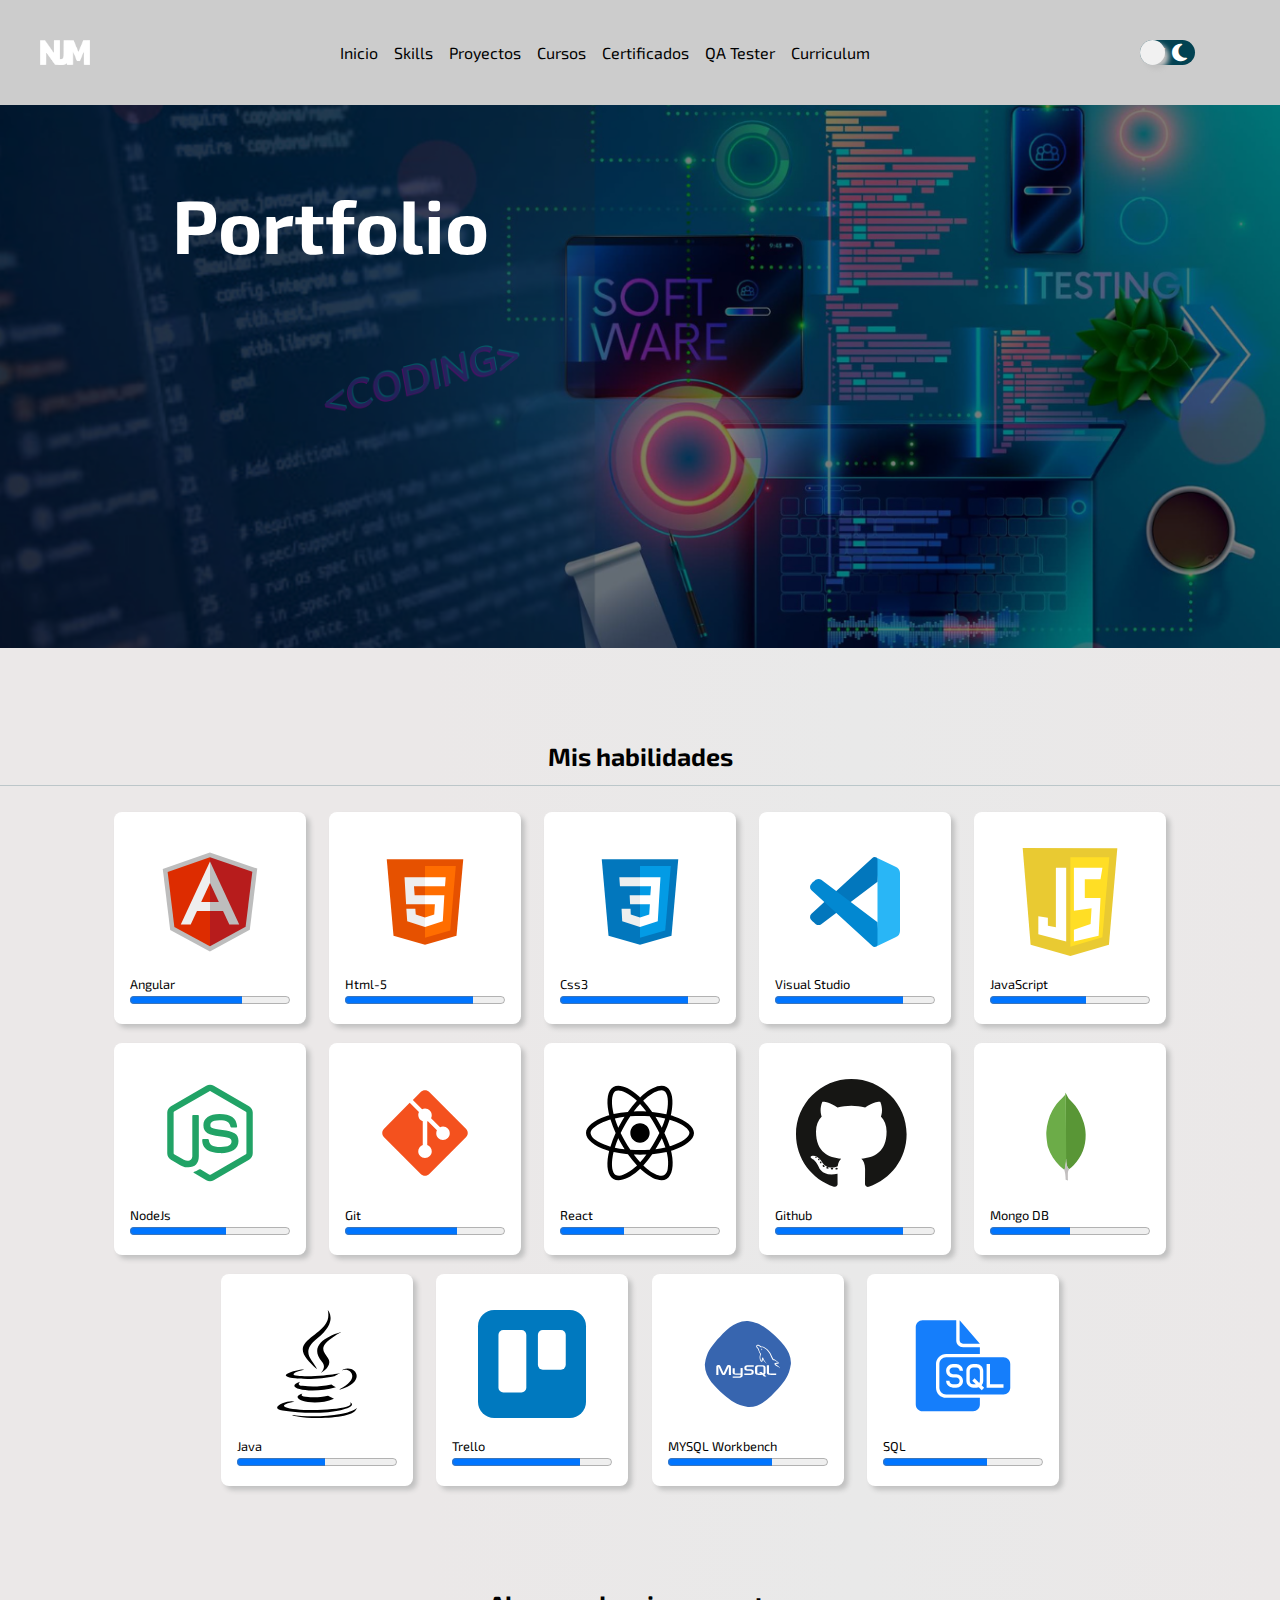
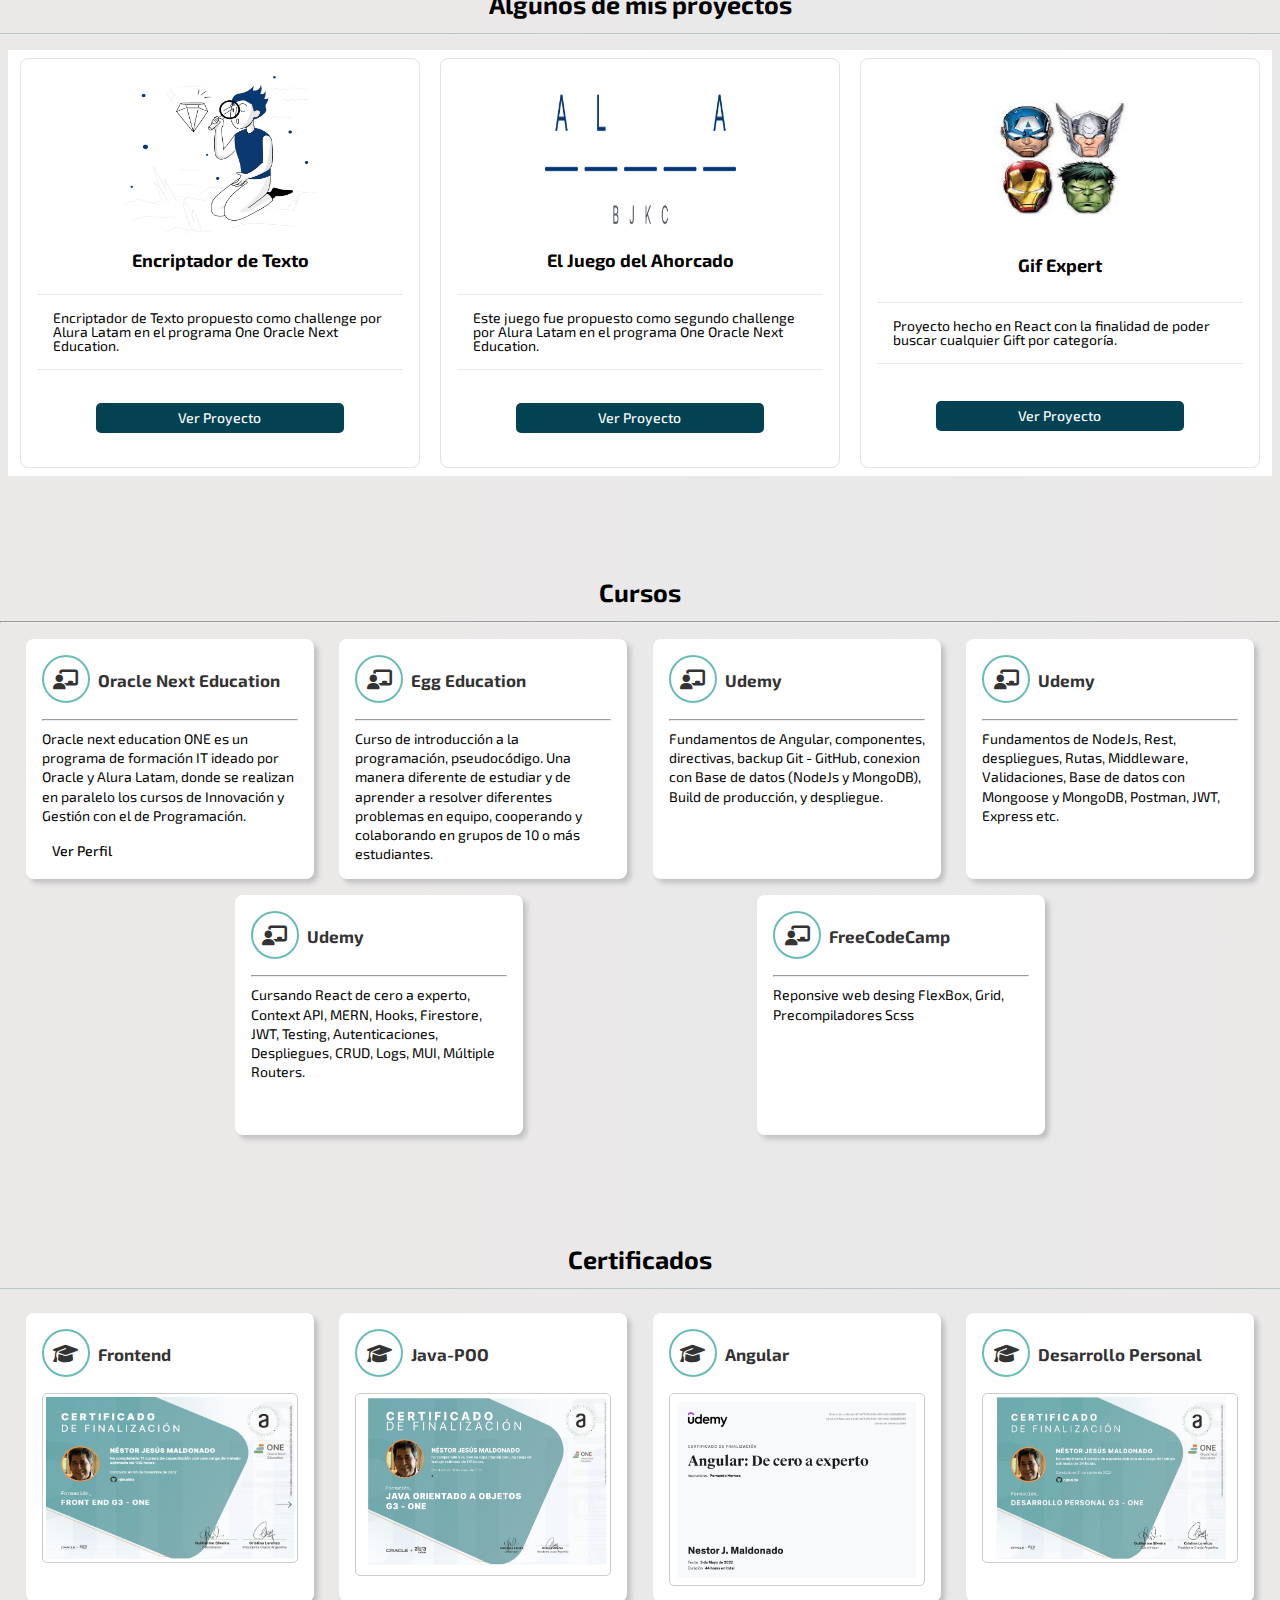
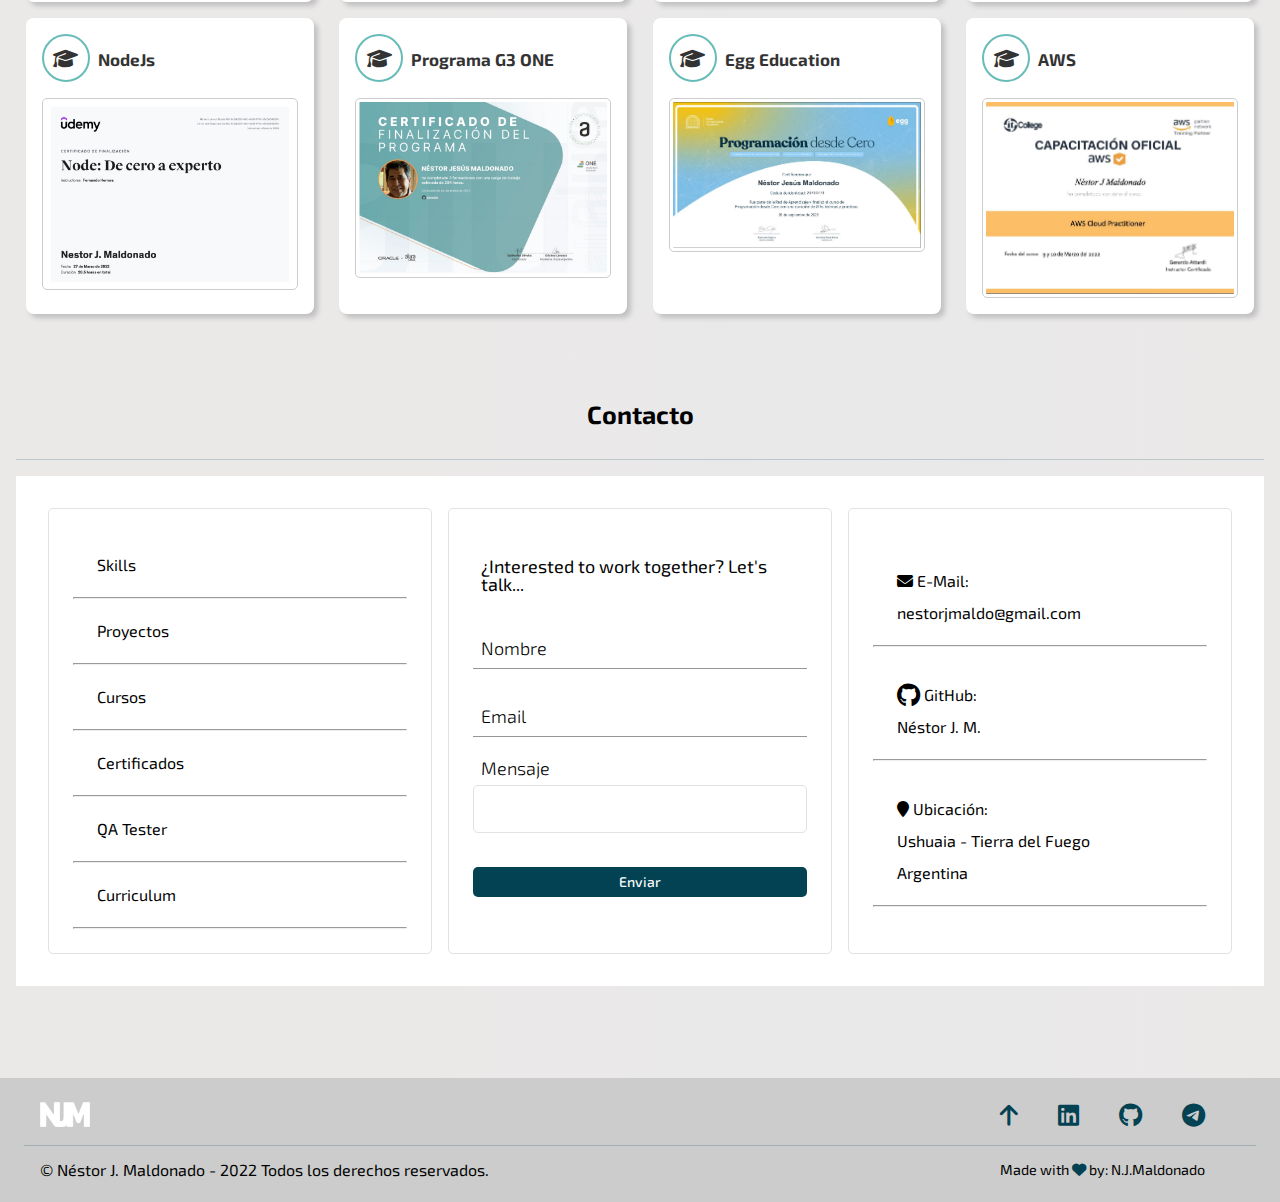
==== commit 75e9e197: "footer links" ====
--- a/front.html
+++ b/front.html
@@ -405,7 +405,7 @@
                           method="post" 
                           action="https://formspree.io/f/xyyagaon" 
                           id="contacto__formulario">
-                        <legend class="form__label">¿Cómo puedo ayudarte? Dejame un mensaje...</legend>
+                        <legend class="form__label">¿Interested to work together? Let's talk...</legend>
                         <fieldset>
                             <div class="input-container">
                                 <input  name="nombre" 
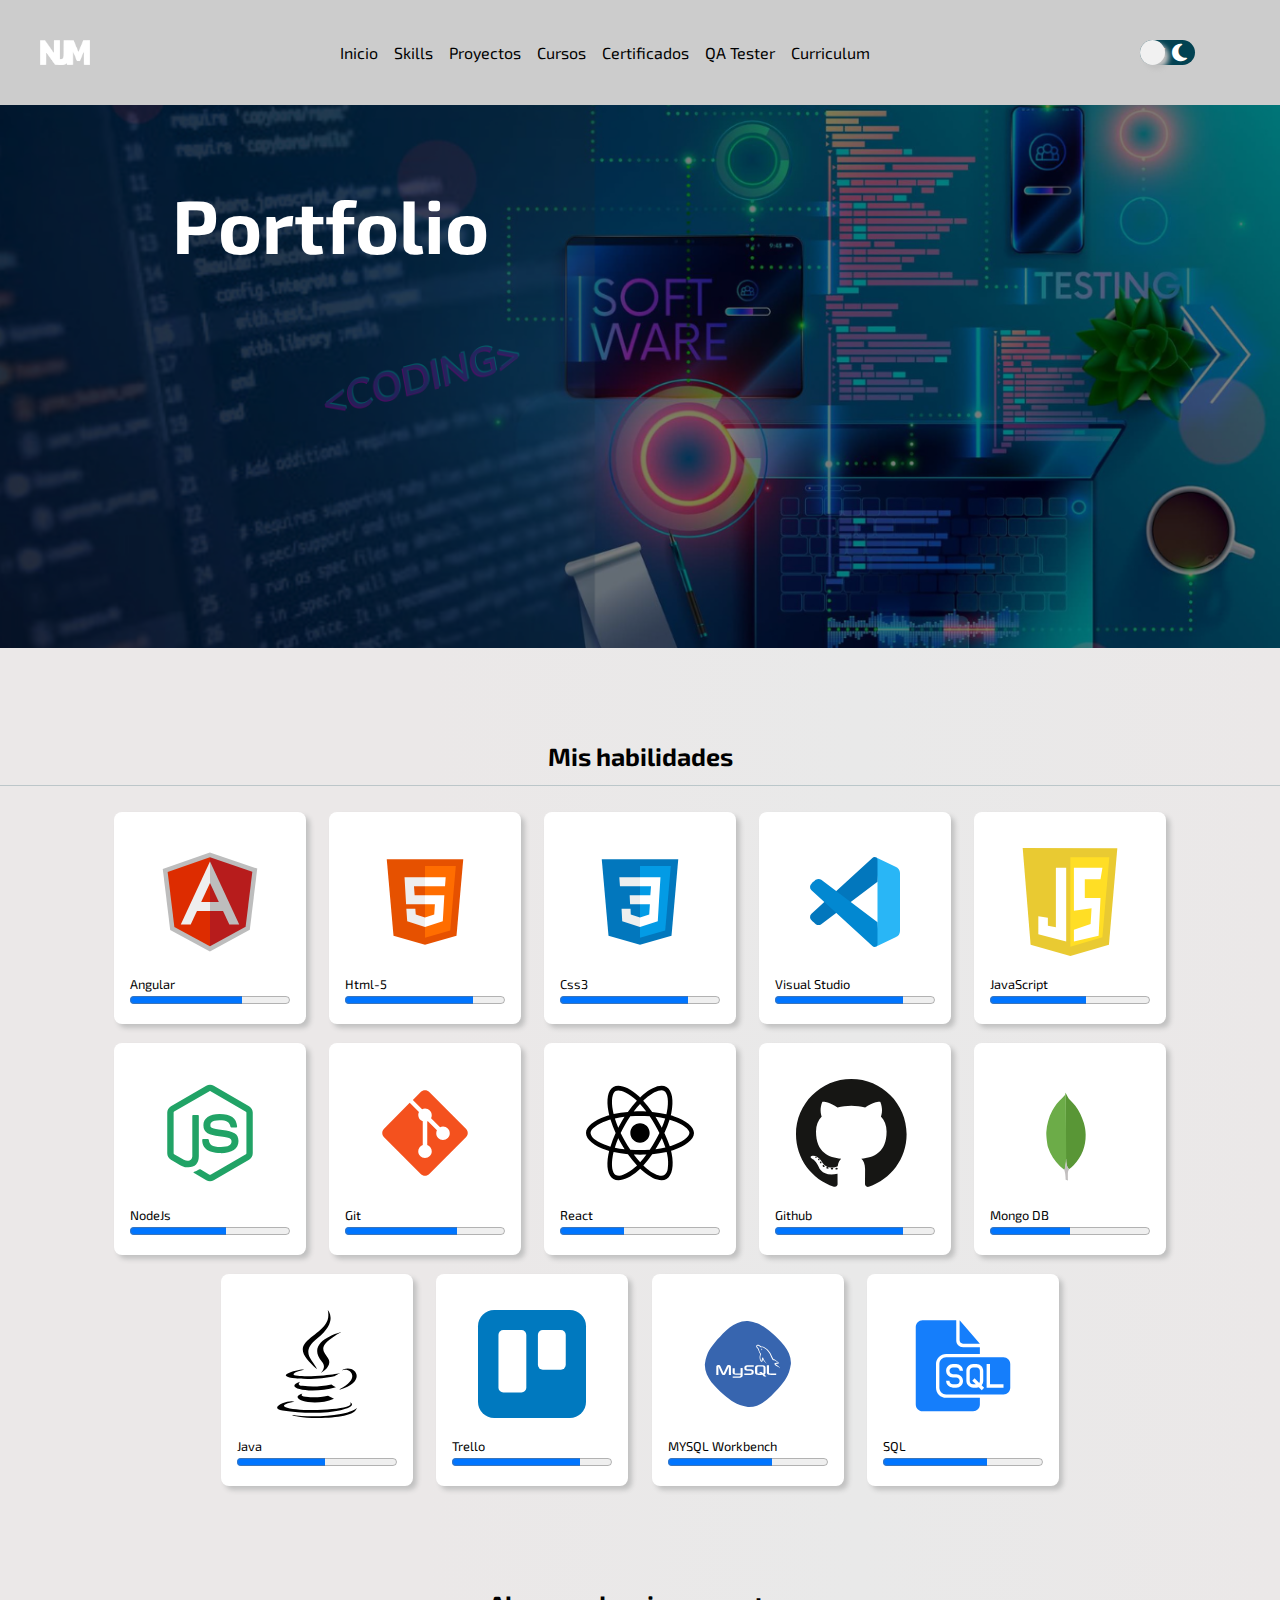
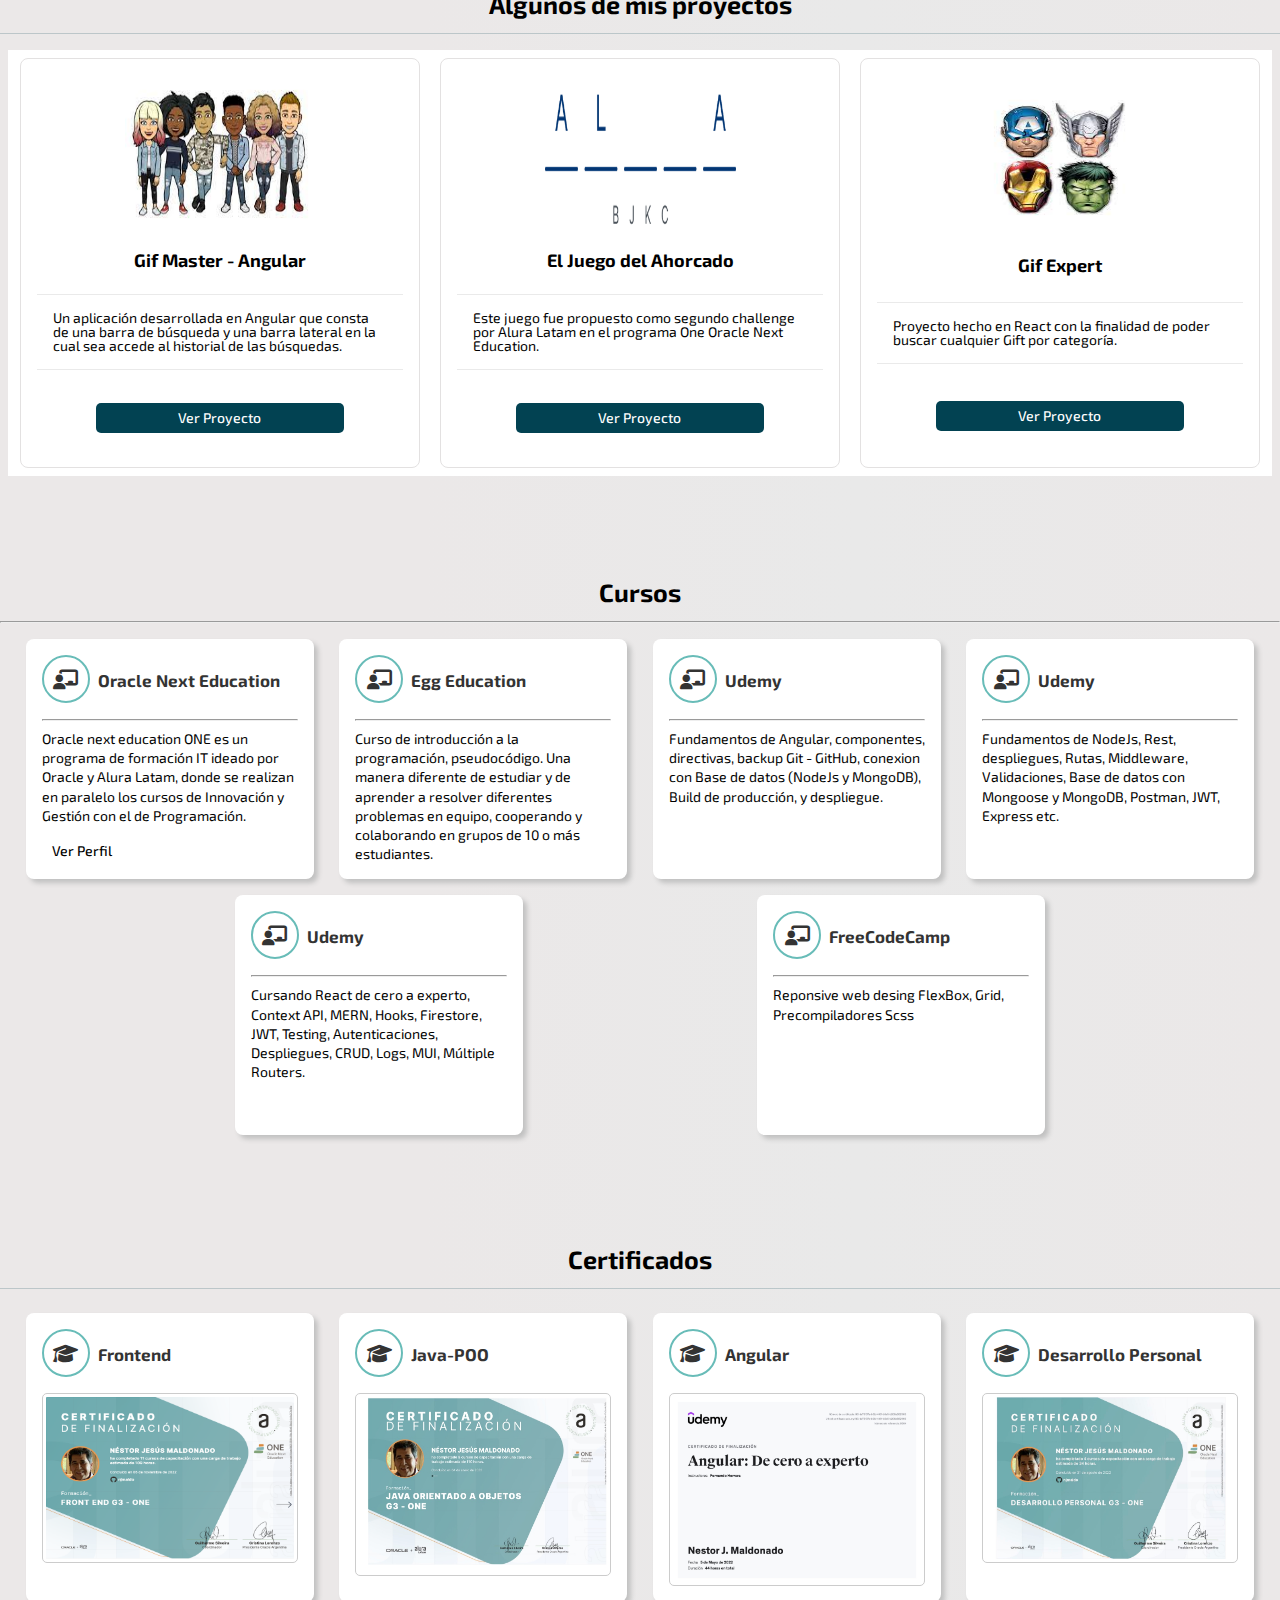
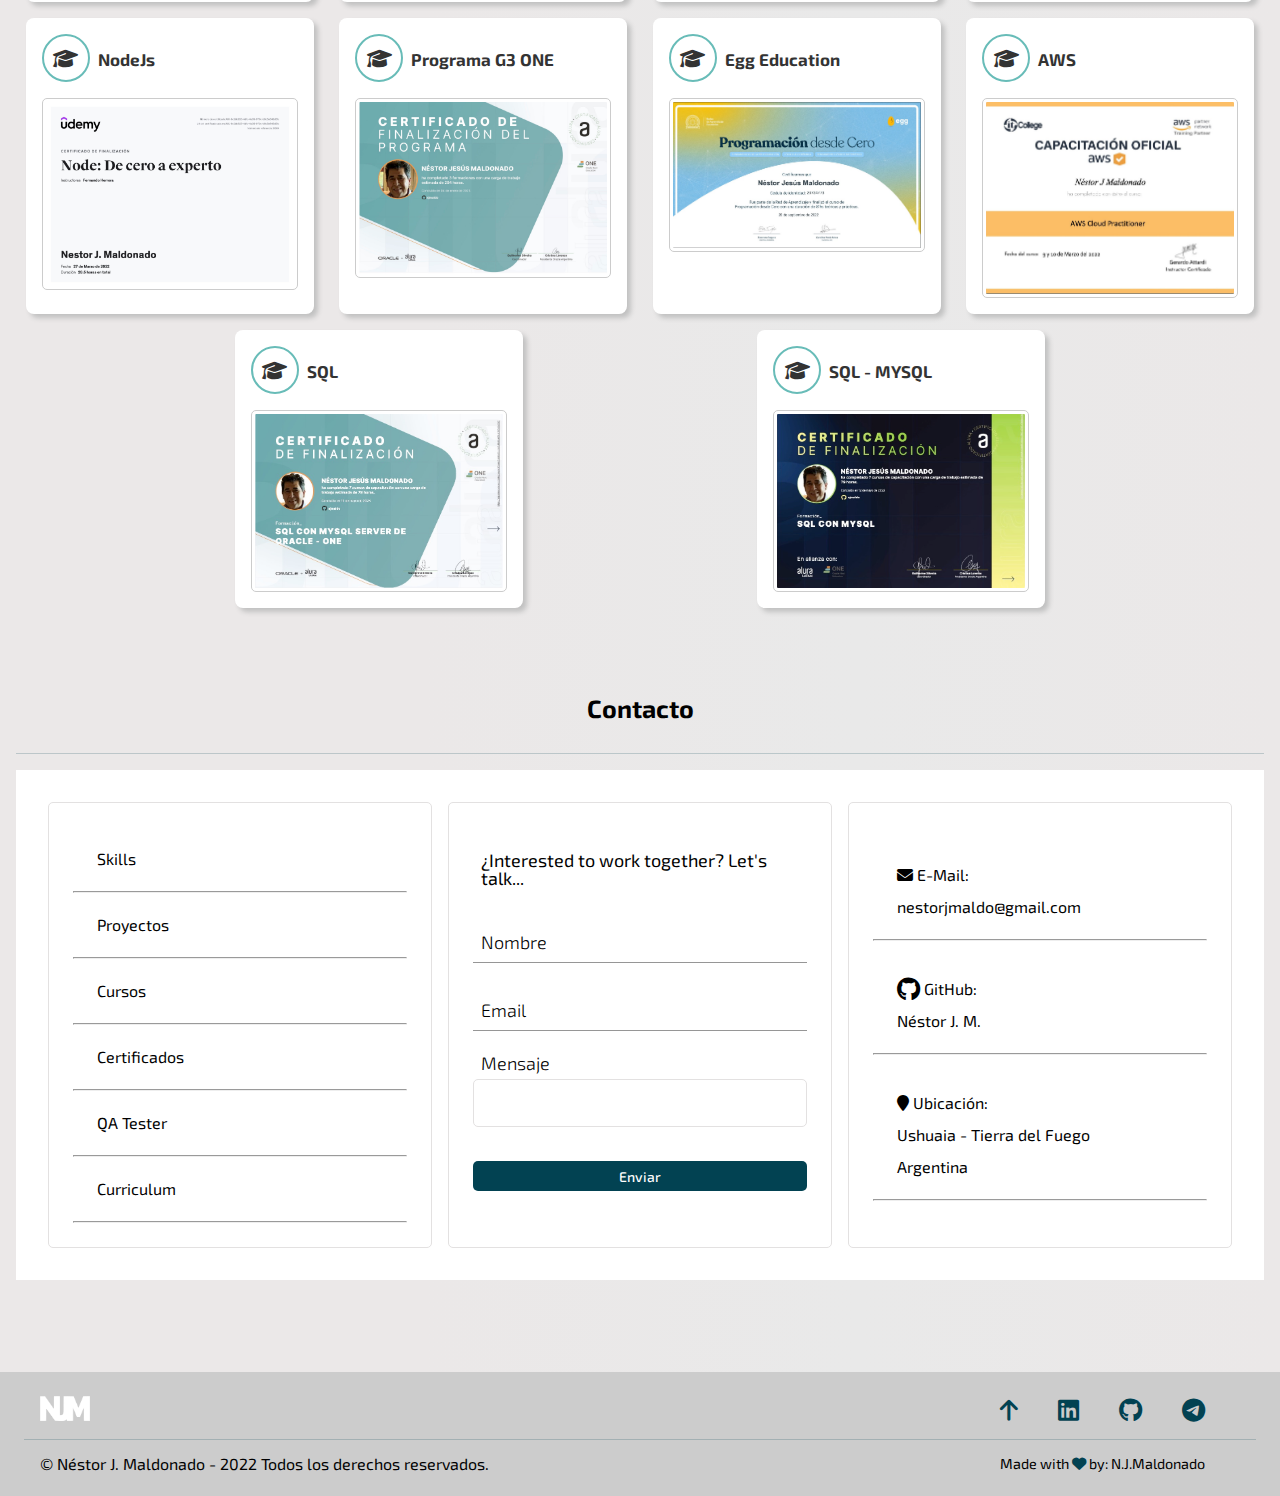
==== commit 9c9db5b3: "Certificados sql-mysql" ====
--- a/front.html
+++ b/front.html
@@ -240,14 +240,14 @@
                 <div class="line"></div>
                 <div class="contenedor-de-proyectos">
                     <div class="tarjeta-de-proyecto">
-                        <img src="images/muñeco.png"
+                        <img src="images/giphy.jpeg"
                              alt="Ecriptado de Texto"
                              loading="lazy"
                              class="project-img">
-                        <h3 class="titulo-de-proyecto">Encriptador de Texto</h3>
+                        <h3 class="titulo-de-proyecto">Gif Master - Angular</h3>
                         <p class="detalles-de-proyecto">
-                            Encriptador de Texto propuesto como challenge por Alura Latam en el programa One Oracle Next Education.</p>
-                        <a href="https://njmaldo.github.io/Encriptador-de-Texto/" 
+                            Un aplicación desarrollada en Angular que consta de una barra de búsqueda y una barra lateral en la cual sea accede al historial de las búsquedas.</p>
+                        <a href="https://njmaldo.github.io/gif-master-angular/" 
                            target="_blank" 
                            class="button">
                         <span>Ver Proyecto</span>
@@ -366,6 +366,14 @@
                     <div class="about__detail">
                         <h3><i class="fa fa-graduation-cap"></i>AWS</h3>
                         <img src="images/Certificado-AWS.jpg" alt="Curso de AWS" data-modal="8" class="img" id="myImg">
+                    </div>
+                    <div class="about__detail">
+                        <h3><i class="fa fa-graduation-cap"></i>SQL</h3>
+                        <img src="images/Certificado-SQL.jpg" alt="Curso de AWS" data-modal="8" class="img" id="myImg">
+                    </div>
+                    <div class="about__detail">
+                        <h3><i class="fa fa-graduation-cap"></i>SQL - MYSQL</h3>
+                        <img src="images/CErtificado-Sql-Mysql.jpg" alt="Curso de AWS" data-modal="8" class="img" id="myImg">
                     </div>
                 </div>
             </section>
@@ -481,28 +489,28 @@
             <!--End Contacto -->
         </main>
         <!-- End Main -->
-                <!-- Section Footer -->
-                <footer class="footer" id="footer" >
-                    <div class="footer_logo">
-                        <img src="images/logo.png" alt="logo" />
-                    </div>
-                    <div class="social-icons">
-                        <a class="arrow-up" href="#index" >
-                            <i class="fa-solid fa-arrow-up fa-xl"></i></a>
-                        <a  href="https://www.linkedin.com/in/nestorjmaldonado/" target="_blank"><i class="fa-brands fa-linkedin fa-xl"></i></a>
-                        <a  href="https://github.com/njmaldo" target="_blank"><i  class="fa-brands fa-github fa-xl"></i></a>
-                        <a  href="https://t.me/NestorJMaldo" target="_blank"><i class="fa-brands fa-telegram fa-xl"></i></a>       
-                    </div>
-                    <div class="line"></div>
-                    <div class="text-center">
-                        <p>&copy Néstor J. Maldonado - 2022 Todos los derechos reservados.</p>
-                    </div>
-                    <div class="text-right">
-                        <p>Made with <i class="fa fa-heart"></i> by: <a href="mailto:nestorjmaldo@gmail.com">N.J.Maldonado</a>
-                        </p>
-                    </div>
-                </footer>
-                <!-- End Footer -->
+        <!-- Section Footer -->
+        <footer class="footer" id="footer" >
+            <div class="footer_logo">
+                <img src="images/logo.png" alt="logo" />
+            </div>
+            <div class="social-icons">
+                <a class="arrow-up" href="#index" >
+                    <i class="fa-solid fa-arrow-up fa-xl"></i></a>
+                <a  href="https://www.linkedin.com/in/nestorjmaldonado/" target="_blank"><i class="fa-brands fa-linkedin fa-xl"></i></a>
+                <a  href="https://github.com/njmaldo" target="_blank"><i  class="fa-brands fa-github fa-xl"></i></a>
+                <a  href="https://t.me/NestorJMaldo" target="_blank"><i class="fa-brands fa-telegram fa-xl"></i></a>       
+            </div>
+            <div class="line"></div>
+            <div class="text-center">
+                <p>&copy Néstor J. Maldonado - 2022 Todos los derechos reservados.</p>
+            </div>
+            <div class="text-right">
+                <p>Made with <i class="fa fa-heart"></i> by: <a href="mailto:nestorjmaldo@gmail.com">N.J.Maldonado</a>
+                </p>
+            </div>
+        </footer>
+        <!-- End Footer -->
     </section>
 <script src="portfolio.js"></script>
 <script src="app.js" type="module"></script>
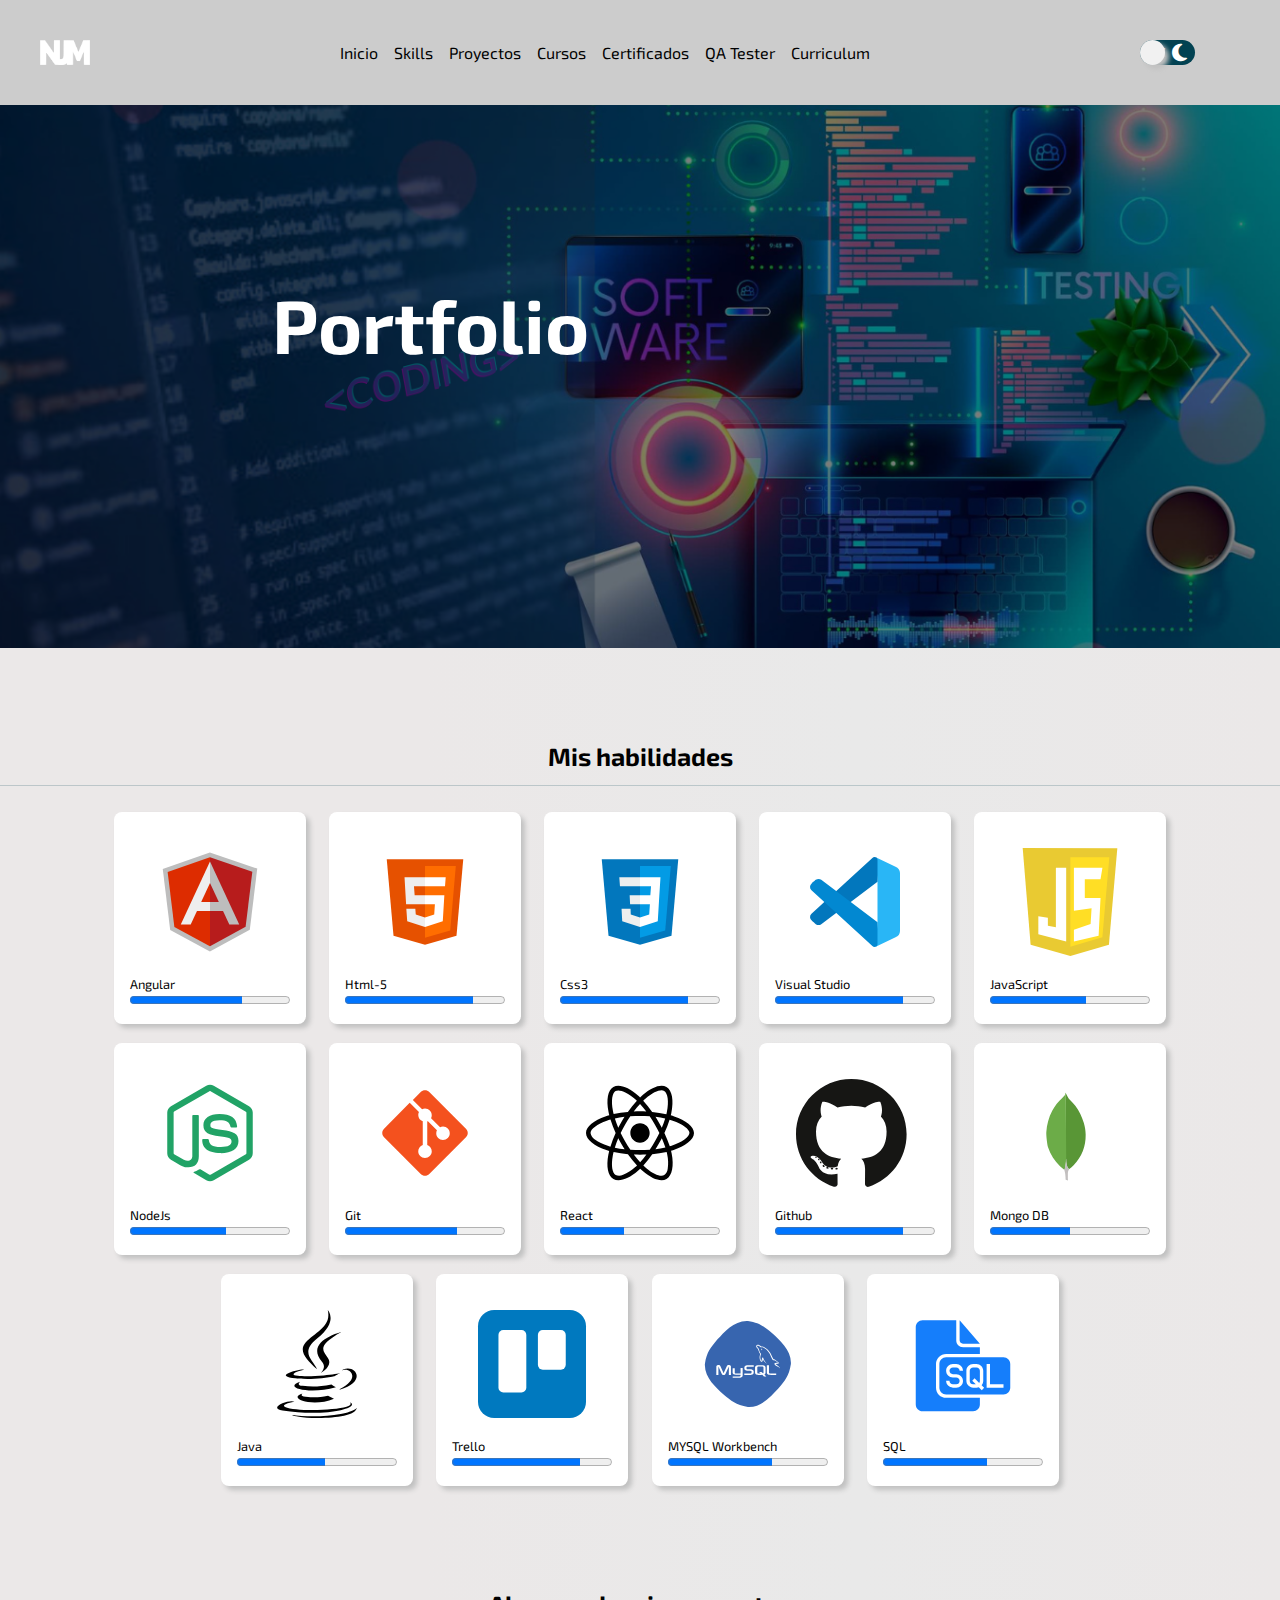
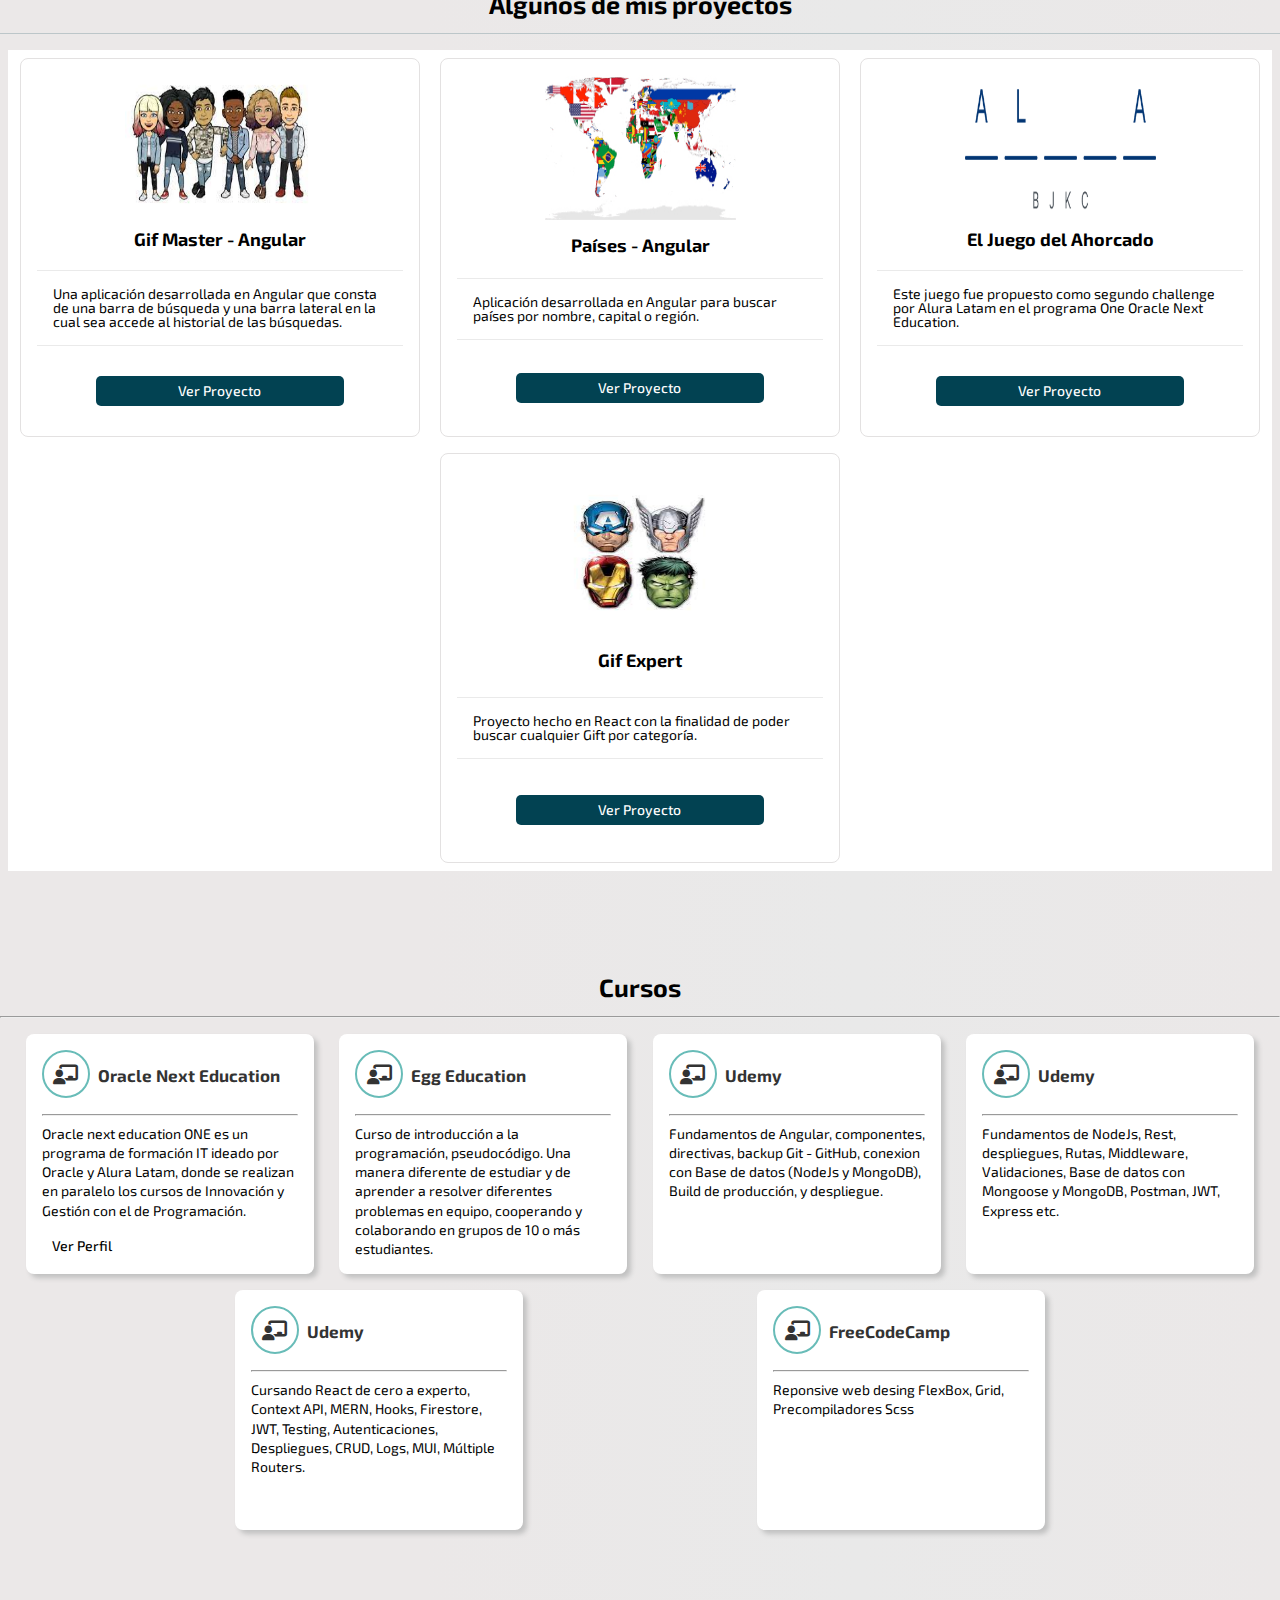
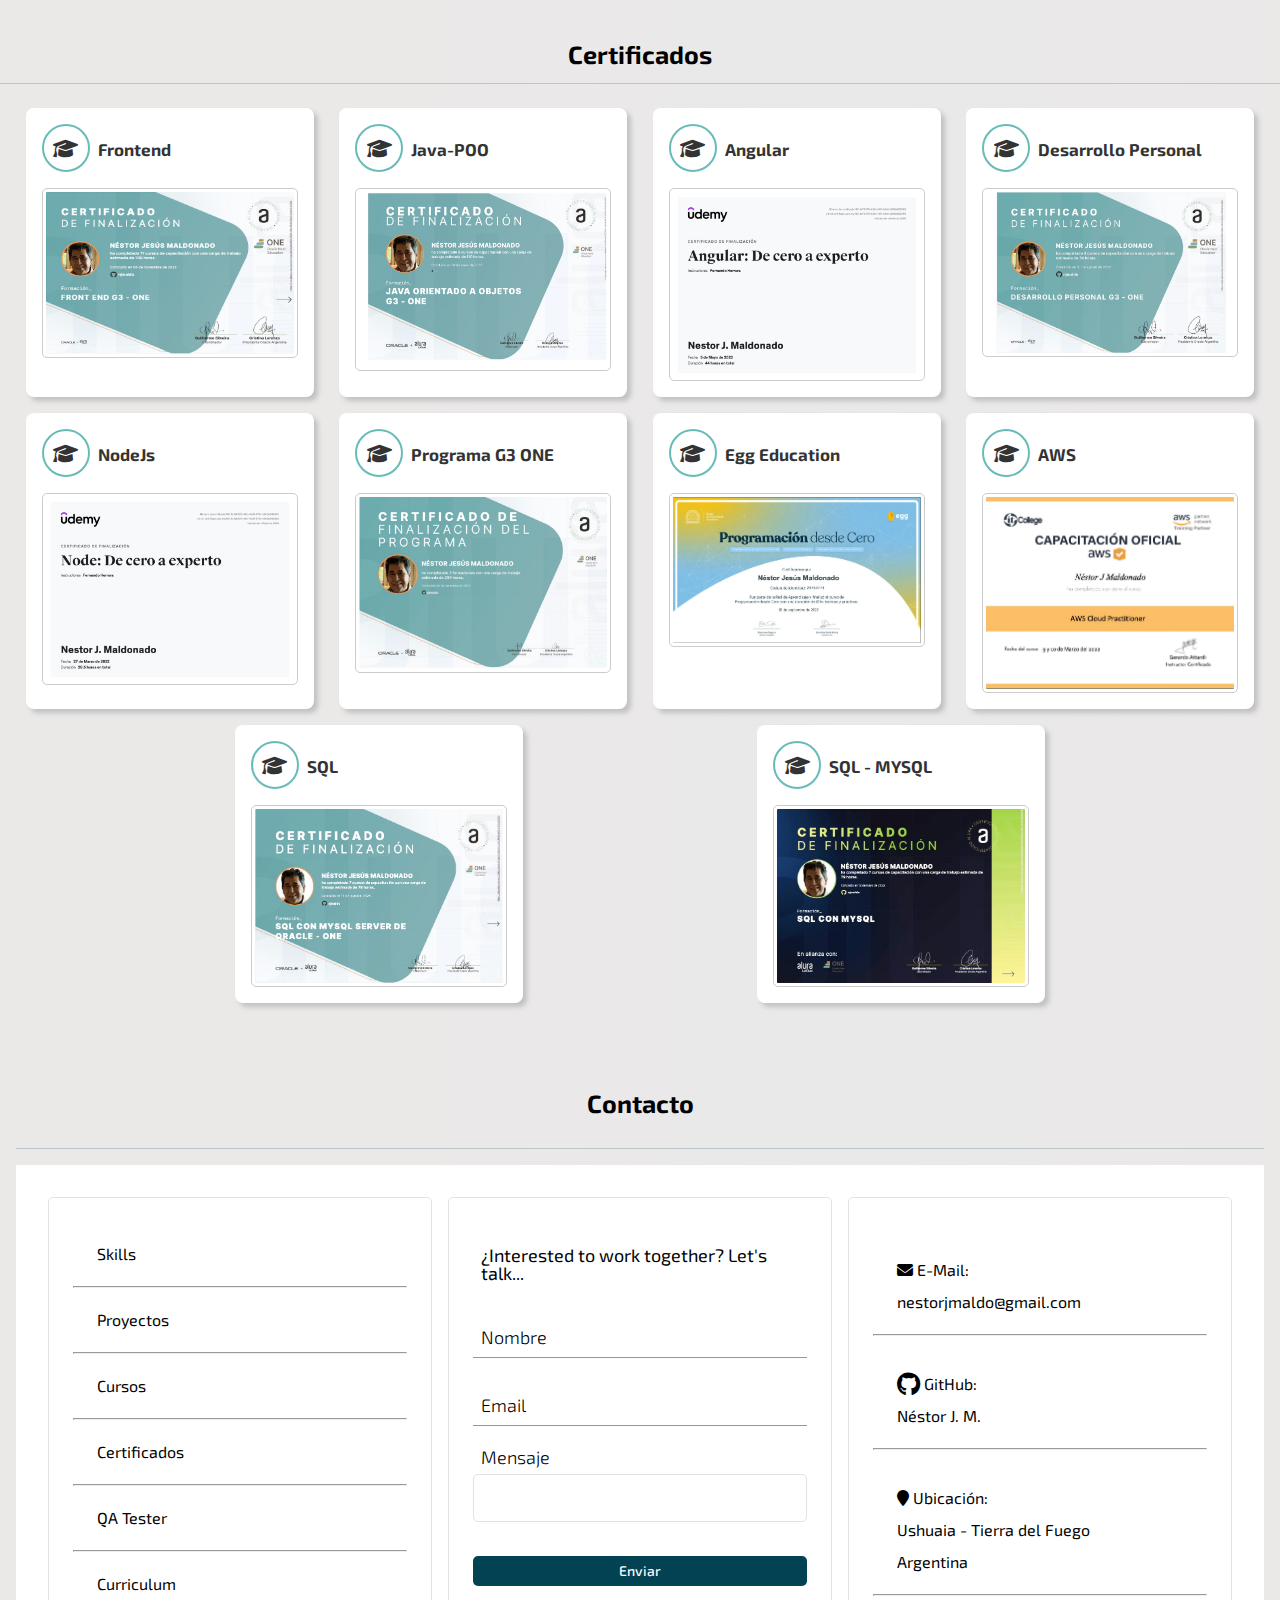
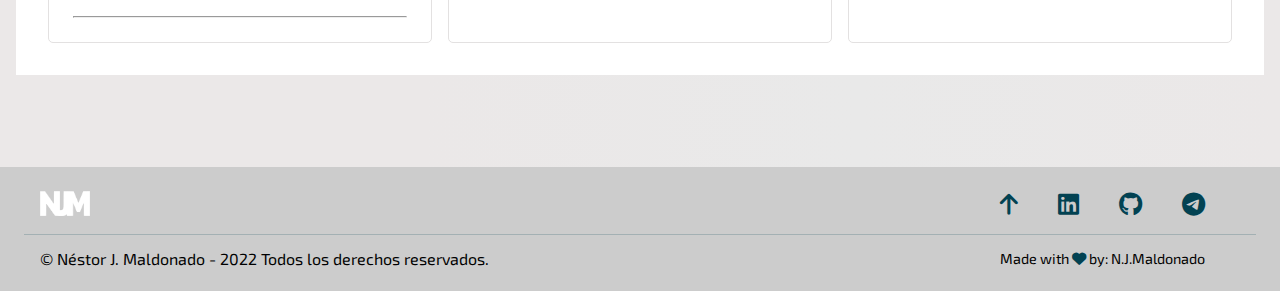
==== commit 36a6e571: "countries" ====
--- a/front.html
+++ b/front.html
@@ -246,8 +246,22 @@
                              class="project-img">
                         <h3 class="titulo-de-proyecto">Gif Master - Angular</h3>
                         <p class="detalles-de-proyecto">
-                            Un aplicación desarrollada en Angular que consta de una barra de búsqueda y una barra lateral en la cual sea accede al historial de las búsquedas.</p>
+                            Una aplicación desarrollada en Angular que consta de una barra de búsqueda y una barra lateral en la cual sea accede al historial de las búsquedas.</p>
                         <a href="https://njmaldo.github.io/gif-master-angular/" 
+                           target="_blank" 
+                           class="button">
+                        <span>Ver Proyecto</span>
+                        </a>
+                    </div>
+                    <div class="tarjeta-de-proyecto">
+                        <img src="images/paises.jpg"
+                             alt="Ecriptado de Texto"
+                             loading="lazy"
+                             class="project-img">
+                        <h3 class="titulo-de-proyecto">Países - Angular</h3>
+                        <p class="detalles-de-proyecto">
+                            Aplicación desarrollada en Angular para buscar países por nombre, capital o región.</p>
+                        <a href="https://njmaldo.github.io/countries-app" 
                            target="_blank" 
                            class="button">
                         <span>Ver Proyecto</span>
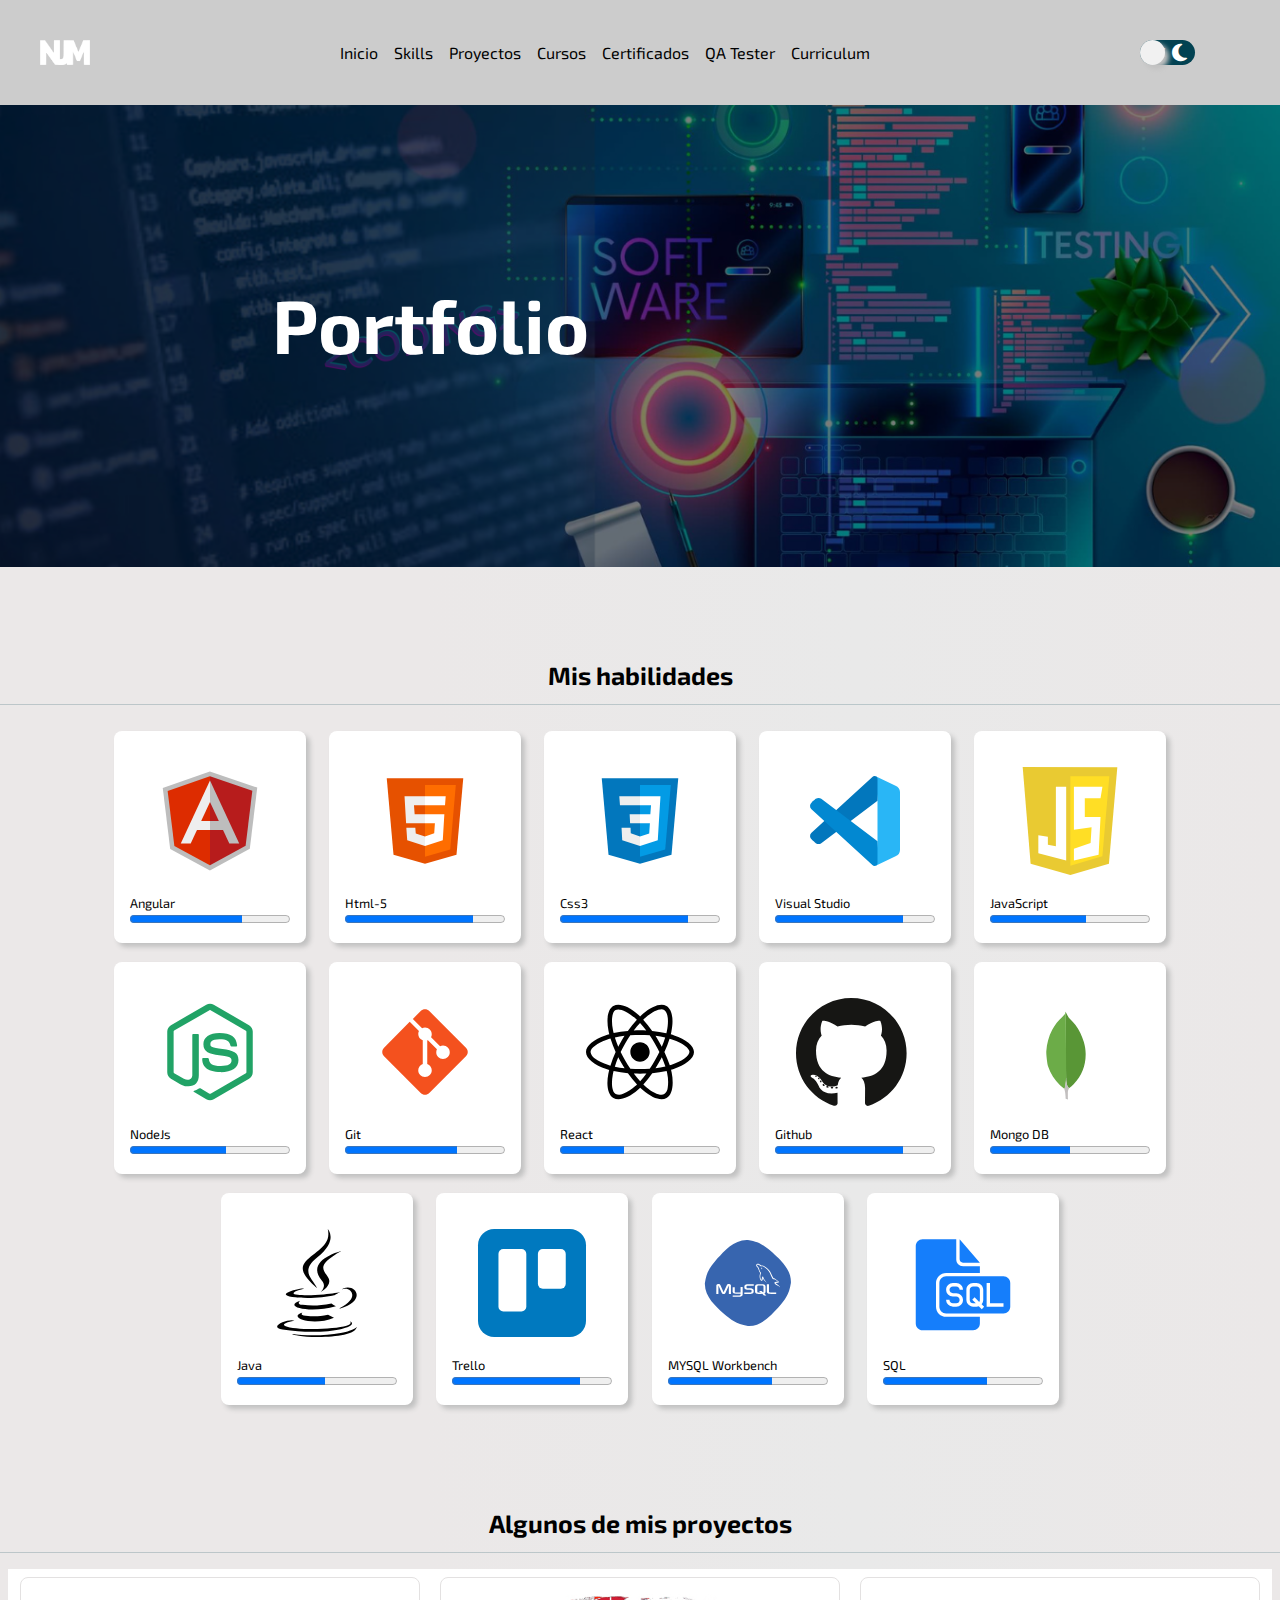
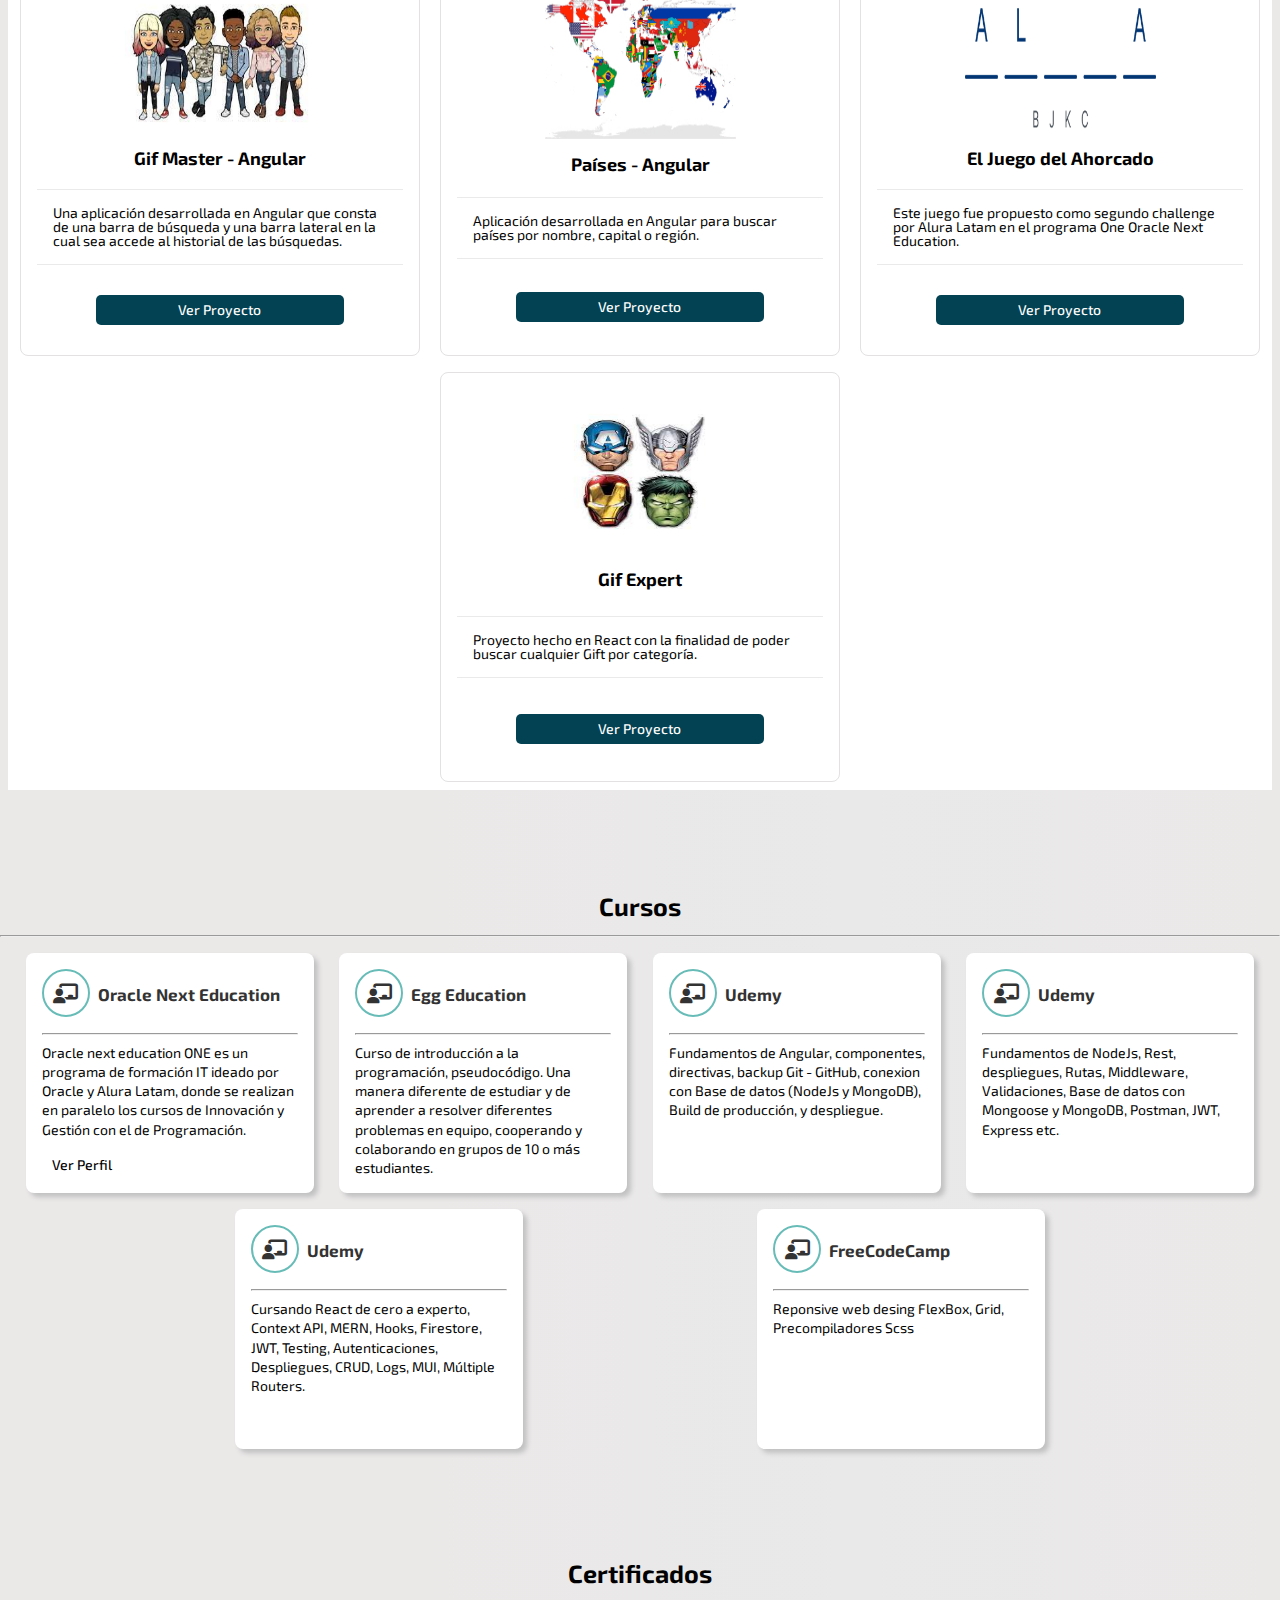
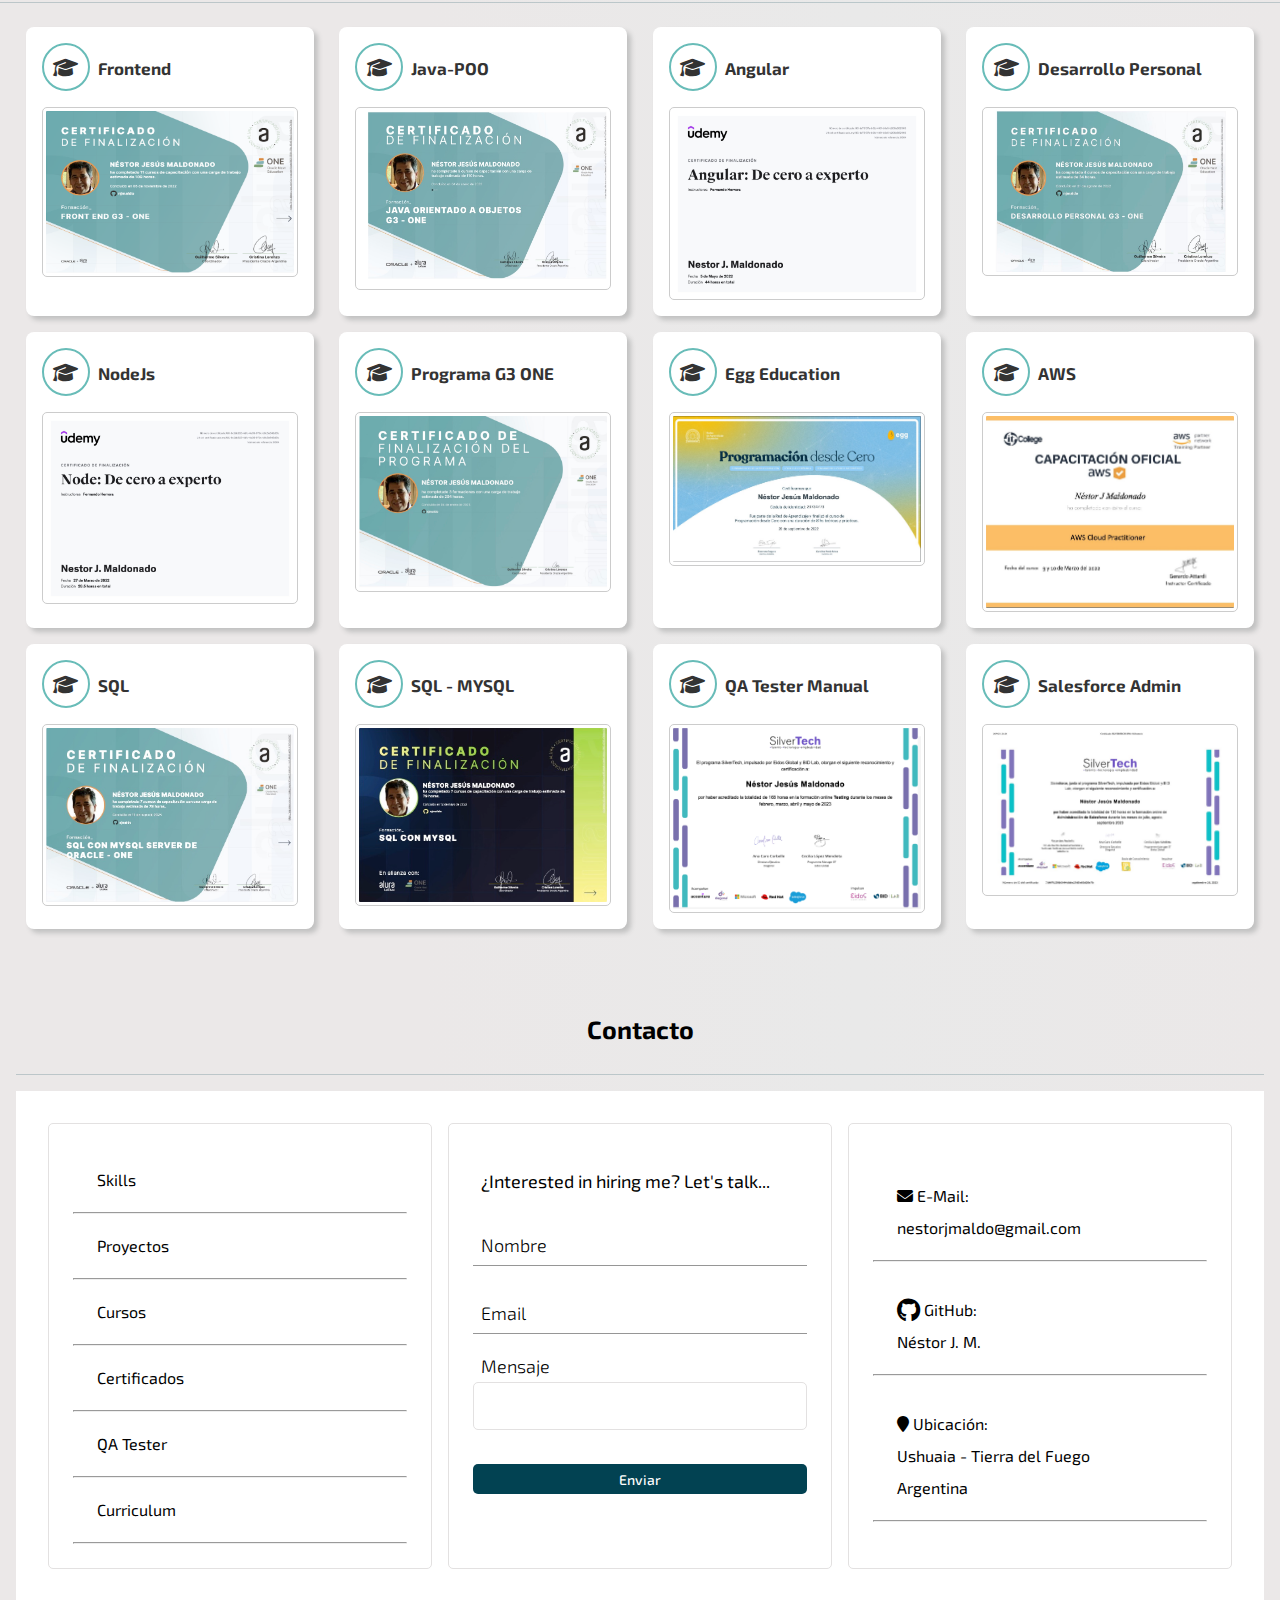
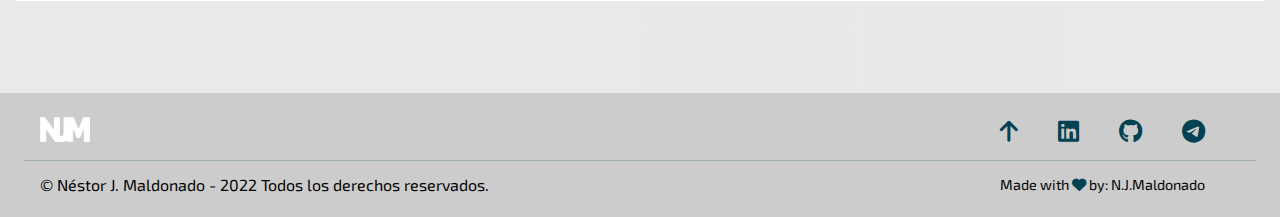
==== commit 8c4510dd: "Salesforce" ====
--- a/front.html
+++ b/front.html
@@ -383,11 +383,19 @@
                     </div>
                     <div class="about__detail">
                         <h3><i class="fa fa-graduation-cap"></i>SQL</h3>
-                        <img src="images/Certificado-SQL.jpg" alt="Curso de AWS" data-modal="8" class="img" id="myImg">
+                        <img src="images/Certificado-SQL.jpg" alt="SQL" data-modal="8" class="img" id="myImg">
                     </div>
                     <div class="about__detail">
                         <h3><i class="fa fa-graduation-cap"></i>SQL - MYSQL</h3>
-                        <img src="images/CErtificado-Sql-Mysql.jpg" alt="Curso de AWS" data-modal="8" class="img" id="myImg">
+                        <img src="images/CErtificado-Sql-Mysql.jpg" alt="SQL - Mysql" data-modal="8" class="img" id="myImg">
+                    </div>
+                    <div class="about__detail">
+                        <h3><i class="fa fa-graduation-cap"></i>QA Tester Manual</h3>
+                        <img src="images/Certificado-Silvertech.png" alt="Qa Tester manual" data-modal="1" class="img" id="myImg">
+                    </div>
+                    <div class="about__detail">
+                        <h3><i class="fa fa-graduation-cap"></i>Salesforce Admin</h3>
+                        <img src="images/SalesforceAdmin.jpg" alt="Administrador de Salesforce " data-modal="8" class="img" id="myImg">
                     </div>
                 </div>
             </section>
@@ -427,7 +435,7 @@
                           method="post" 
                           action="https://formspree.io/f/xyyagaon" 
                           id="contacto__formulario">
-                        <legend class="form__label">¿Interested to work together? Let's talk...</legend>
+                        <legend class="form__label">¿Interested in hiring me? Let's talk...</legend>
                         <fieldset>
                             <div class="input-container">
                                 <input  name="nombre" 
